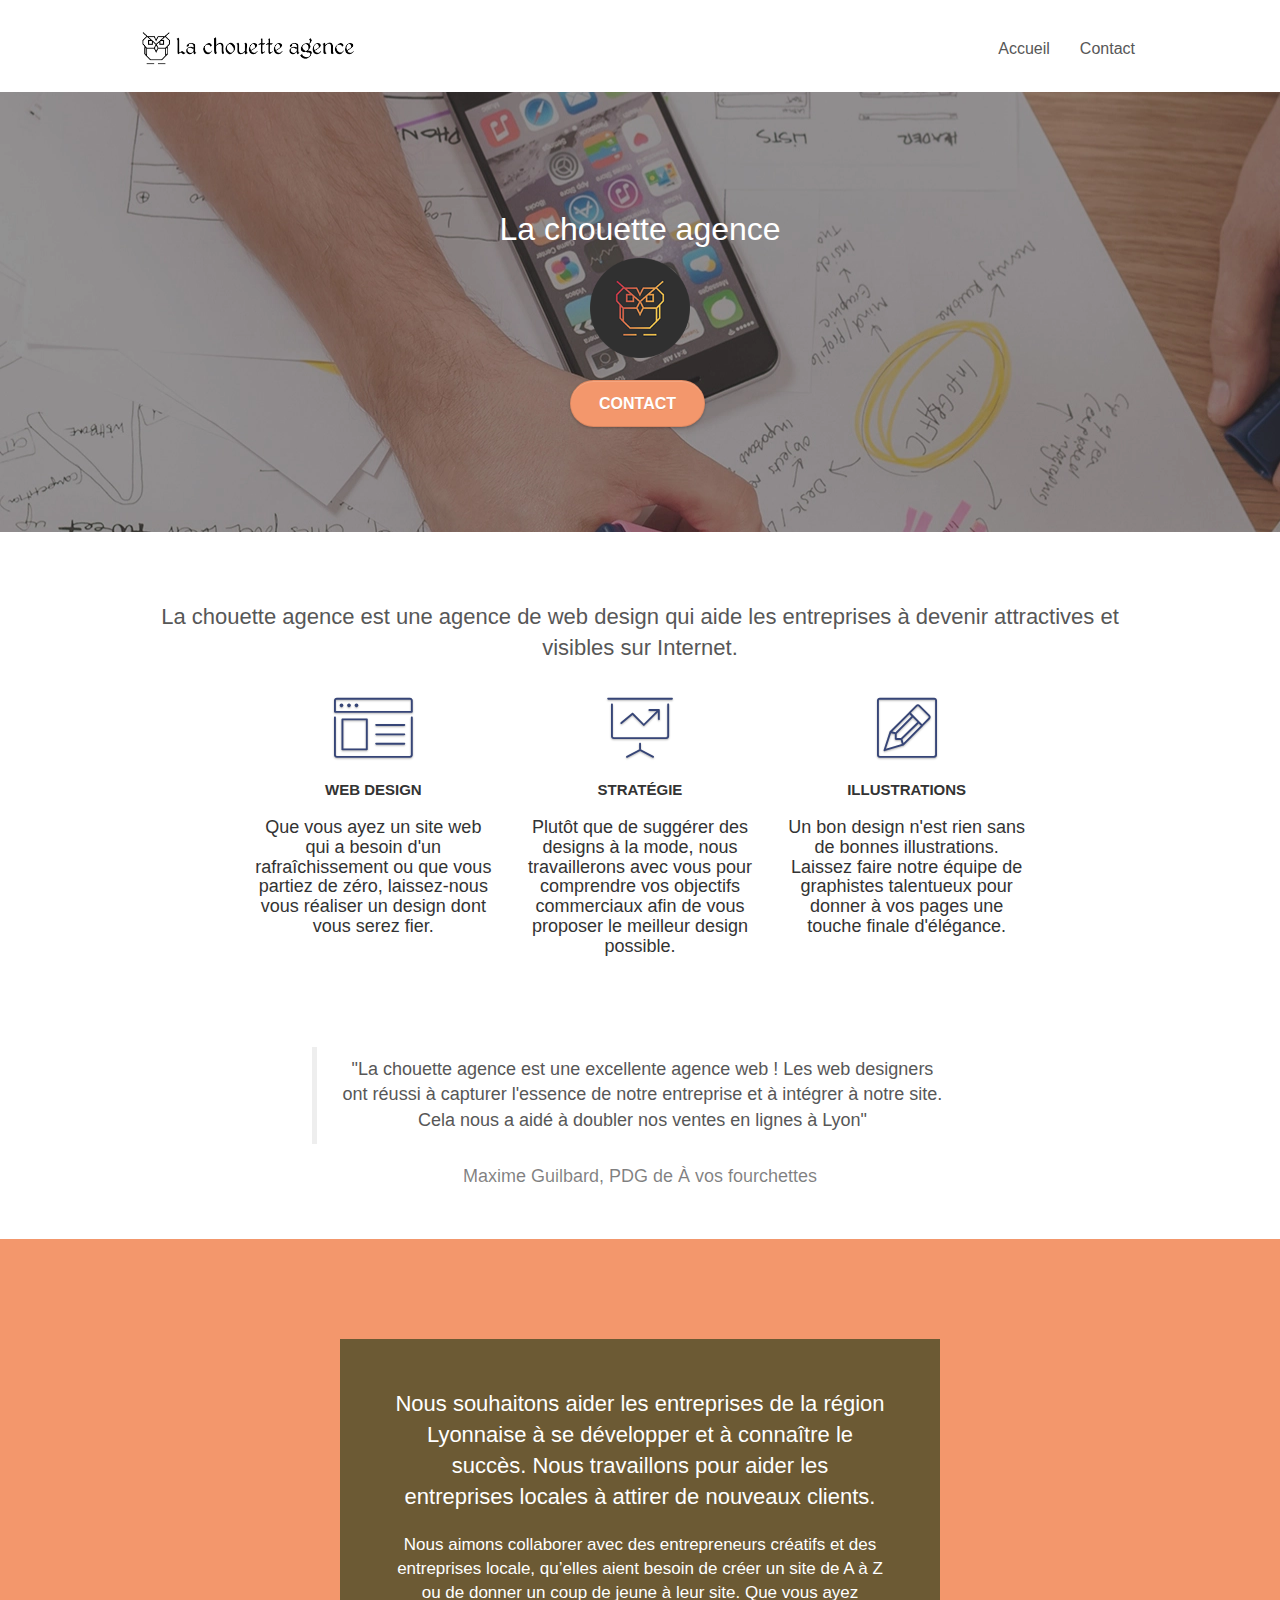
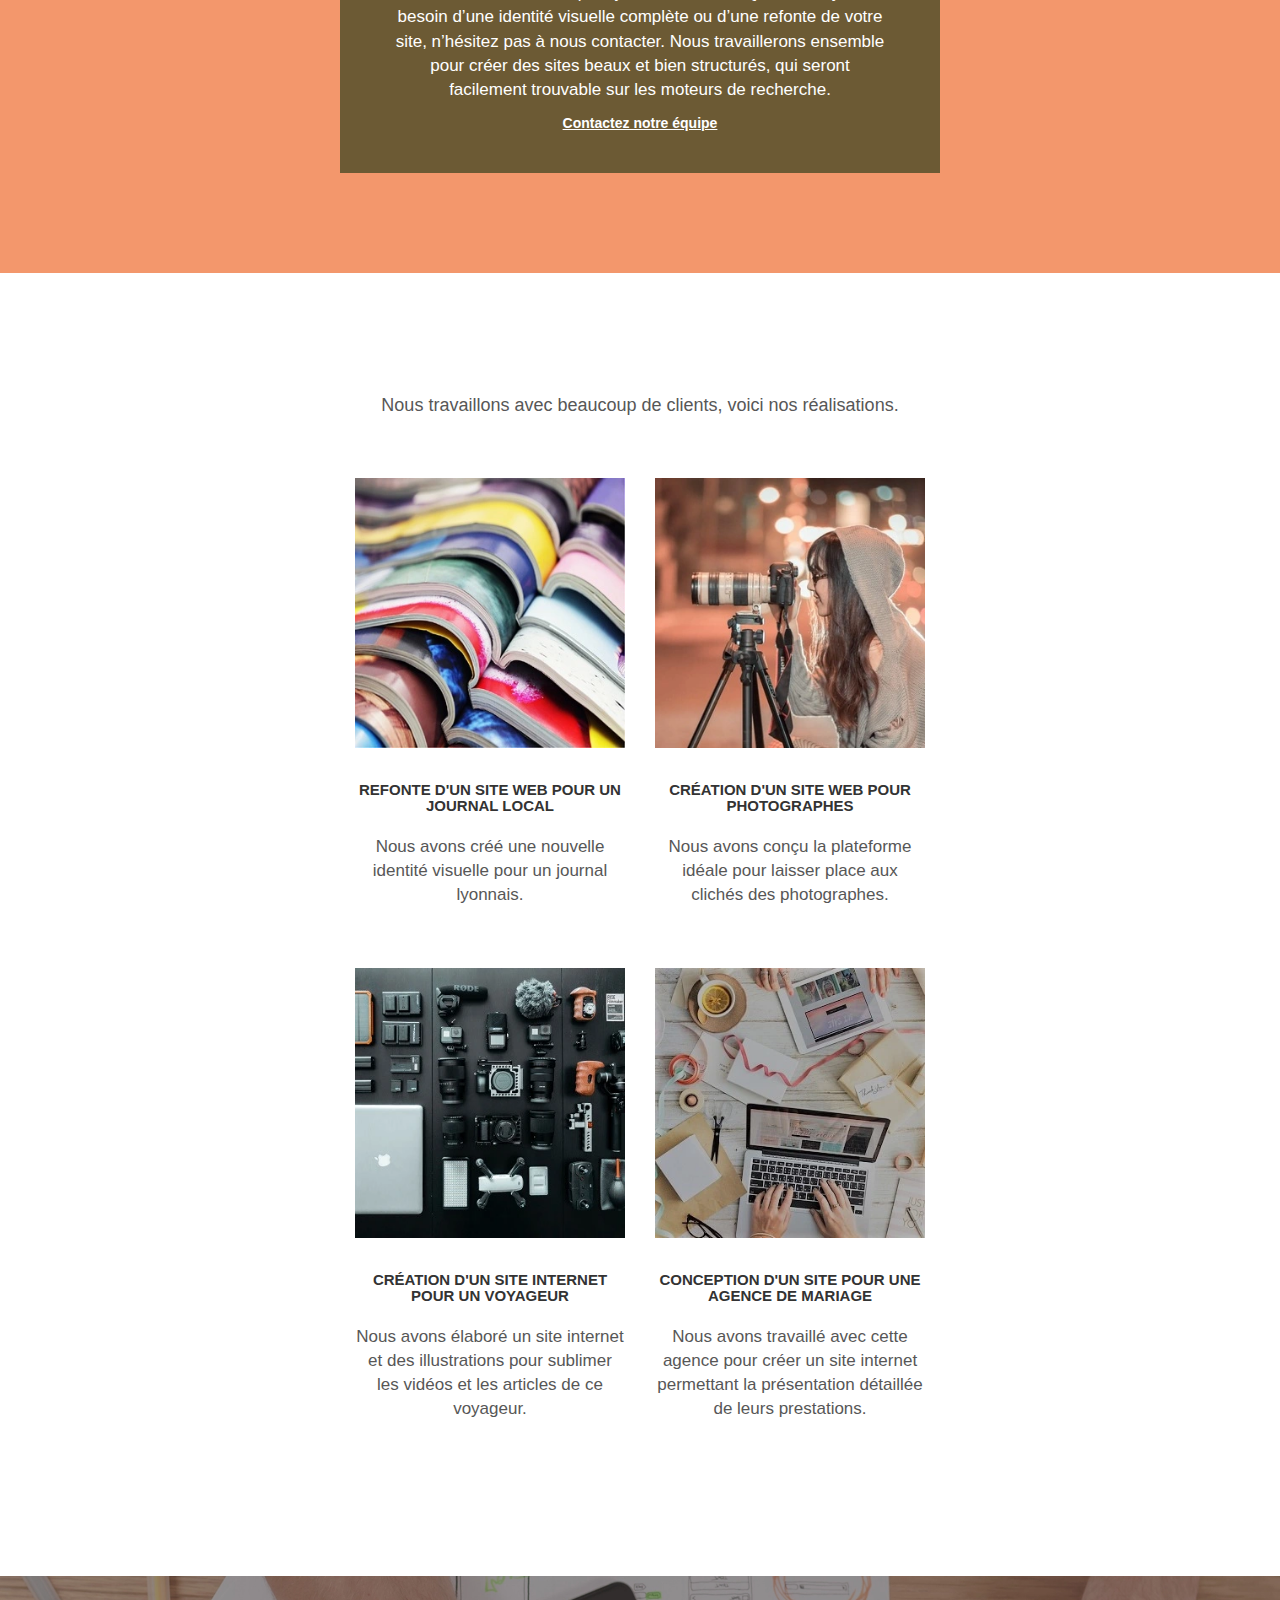
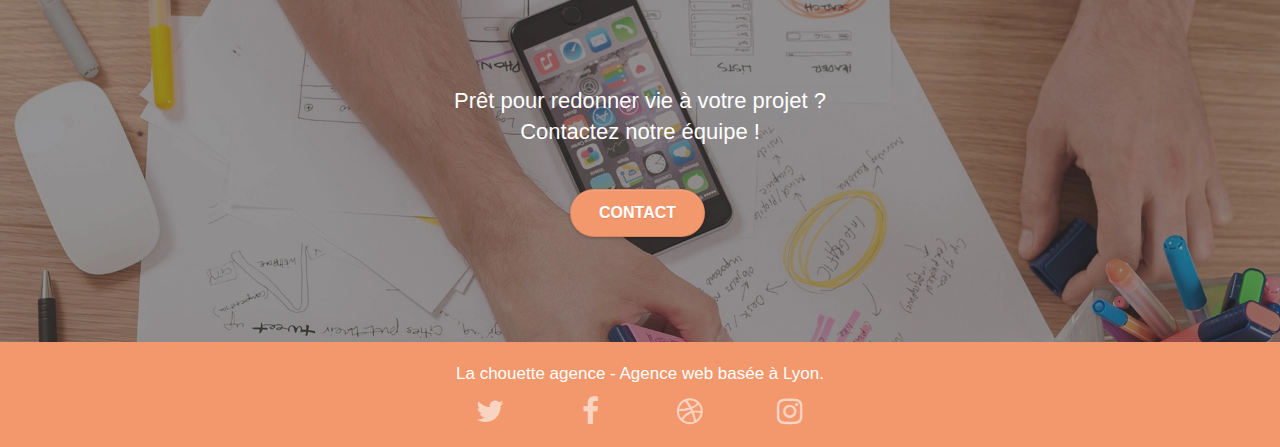
==== index.html @ 8377a32a "Rapport Tableau fini" ====
<!doctype html>
<html lang="fr">
<head>
    <meta charset="UTF-8">
    <meta name="description" content="Agence de web design basée à Lyon en région Auvergne-Rhône-Alpes">
	<meta name="robots" content="index, follow"/>
    <meta name="viewport" content="width=device-width, initial-scale=1.0, viewport-fit=cover">
    <link rel="shortcut icon" type="image/png" href="favicon.jpg">

	<link rel="stylesheet" type="text/css" href="./css/bootstrap.css">
	<link rel="stylesheet" type="text/css" href="style.css">
	<link rel="stylesheet" type="text/css" href="./css/font-awesome.css">
	<link rel="stylesheet" type="text/css" href="./css/et-line.css">

	<title>La Chouette Agence</title>

<!-- Global site tag (gtag.js) - Google Analytics -->
<script async src="https://www.googletagmanager.com/gtag/js?id=G-8JYK0KN8S6"></script>
<script>
  window.dataLayer = window.dataLayer || [];
  function gtag(){dataLayer.push(arguments);}
  gtag('js', new Date());

  gtag('config', 'G-8JYK0KN8S6');
</script>

</head>

<body>
<!-- Principal conteneur -->
<div class="page-container">
    
<!-- bloc-0 -->
<header class="bloc bgc-white l-bloc " id="bloc-0">
	<div class="container bloc-sm">
		<nav class="navbar row">
			<div class="navbar-header">
				<a class="navbar-brand" href="index.html">
				<img src="img/la-chouette-agence.webp" alt="Logo Web Design Chouette Agence" loading="lazy" height="40"/></a>
				
				<button id="nav-toggle" type="button" class="ui-navbar-toggle navbar-toggle" data-toggle="collapse" data-target=".navbar-1">
					<span class="sr-only">Toggle navigation</span>
					<span class="icon-bar"></span>
					<span class="icon-bar"></span>
					<span class="icon-bar"></span>
				</button>
			</div>
			<div class="collapse navbar-collapse navbar-1 special-dropdown-nav">
				<ul class="site-navigation nav navbar-nav">
					<li><a href="index.html">Accueil</a></li>
					<li><a href="contact.html">Contact</a></li>
				</ul>
			</div>
		</nav>
	</div>
</header>
<!-- bloc-0 END -->

<!-- bloc-1-presentation -->
<div class="bloc bgc-dark-slate-blue bg-banniere d-bloc bg-t-edge bloc-bg-texture texture-paper b-parallax" id="bloc-1-hero">
	<div class="container bloc-lg">
		<h1 class="text-center hero-bloc-text tc-white ">La chouette agence</h1>
		<div class="row tight-width-whitespace">
			<div class="col-sm-12">
				<img src="img/logo.webp" class="center-block image-resize-mode" width="100" alt="Logo La Chouette Agence" loading="lazy"/>
				<div class="text-center">
					<a href="contact.html" class="btn btn-lg btn-clean btn-rd cta-hero btn-atomic-tangerine" id="cta-hero">Contact</a>
				</div>
			</div>
		</div>
	</div>
</div>
<!-- bloc-1-presentation END -->

<!-- bloc-2-services -->
<main>
	<section>
		<div class="bloc bgc-white l-bloc" id="bloc-2-services">
			<div class="container bloc-md">
				<div class="row">
					<div class="col-sm-12 text-center">
						<h2>La chouette agence est une <strong>agence de web design</strong> qui aide les entreprises à devenir attractives et visibles sur Internet.</h2>
					</div>
				</div>
				<div class="row voffset-lg med-width-whitespace">
					<div class="col-sm-4">
						<div class="text-center">
							<span class="et-icon-browser sm-shadow icon-dark-slate-blue icons icon-lg"></span>
						</div>
						<h3 class="mg-md text-center">Web design</h3>
						<h4 class="text-center ">Que vous ayez un site web qui a besoin d'un rafraîchissement ou que vous partiez de zéro, laissez-nous vous réaliser un design dont vous serez fier.</h4>
					</div>
					<div class="col-sm-4">
						<div class="text-center">
							<span class="et-icon-presentation sm-shadow icon-dark-slate-blue icons icon-lg"></span>
						</div>
						<h3 class="mg-md text-center">Stratégie</h3>
						<h4 class="text-center ">Plutôt que de suggérer des designs à la mode, nous travaillerons avec vous pour comprendre vos objectifs commerciaux afin de vous proposer le meilleur design possible.</h4>
					</div>
					<div class="col-sm-4">
						<div class="text-center">
							<span class="et-icon-edit sm-shadow icon-dark-slate-blue icons icon-lg"></span>
						</div>
						<h3 class="mg-md text-center">Illustrations</h3>
						<h4 class="text-center ">Un bon design n'est rien sans de bonnes illustrations. Laissez faire notre équipe de graphistes talentueux pour donner à vos pages une touche finale d'élégance.</h4>
					</div>
				</div>
				<div class="row voffset-lg voffset">
					<div class="col-xs-12 col-md-8 col-md-offset-2 text-center">
						<figure>
							<blockquote>
								<p class="remark">"La chouette agence est une excellente agence web ! Les web designers ont réussi à capturer l'essence de notre entreprise et à intégrer à notre site. Cela nous a aidé à doubler nos ventes en lignes à Lyon"</p>
							</blockquote>
							<figcaption>
								Maxime Guilbard, PDG de À vos fourchettes
							</figcaption>
						</figure>
					</div>
				</div>
			</div>
		</div>
	</section>
	<!-- bloc-2-services END -->

	<!-- bloc-3-what-i-do -->
	<section>
		<div class="bloc tc-white bgc-atomic-tangerine bg-presentation d-bloc bloc-bg-texture texture-paper b-parallax" id="bloc-3-what-i-do">
			<div class="container bloc-lg">
				<div class="row tight-width-whitespace black-background">
					<div class="col-sm-12 text-justify">
						<h2 class="mg-md text-center tc-white">Nous souhaitons aider les <strong>entreprises de la région Lyonnaise</strong> à se développer et à connaître le succès. Nous travaillons pour aider les entreprises locales à attirer de nouveaux clients.</h2>
						<p class="text-center white">Nous aimons collaborer avec des entrepreneurs créatifs et des entreprises locale, qu’elles aient besoin de <strong>créer un site</strong> de A à Z ou de donner un coup de jeune à leur site. Que vous ayez besoin d’une <strong>identité visuelle</strong> complète ou d’une refonte de votre site, n’hésitez pas à nous contacter. Nous travaillerons ensemble pour créer des sites beaux et bien structurés, qui seront facilement trouvable sur les moteurs de recherche.</p>
						<a class="ltc-white bold-link" href="contact.html">Contactez notre équipe</a>
					</div>
				</div>
			</div>
		</div>
	</section>
	<!-- bloc-3-what-i-do END -->

	<!-- bloc-4-portfolio -->
	<section>
		<div class="bloc bgc-white bg-lines-h2-bg bg-repeat l-bloc" id="bloc-4-portfolio">
			<div class="container bloc-lg">
				<div class="row">
					<div class="col-sm-12 text-center">
						<h2 class="remark">Nous travaillons avec beaucoup de clients, voici nos réalisations.</h2>
					</div>
				</div>
				<div class="row tight-width-whitespace portfolio-row">
					<div class="col-sm-6 responsive">
						<a href="#" data-lightbox="img/1.jpg" data-gallery-id="gallery-1" data-caption="Refonte d'un site web pour un journal local" data-frame="snapshot-lb">
						<img src="img/1.webp" alt="Journals et magazines empilés" class="img-responsive portfolio-thumb" loading="lazy"/></a>
						<h3 class="mg-md text-center">Refonte d'un site web pour un journal local</h3>
						<p class="text-center">Nous avons créé une nouvelle identité visuelle pour un journal lyonnais.</p>
					</div>
					<div class="col-sm-6 responsive">
						<a href="#" data-lightbox="img/2.jpg" data-gallery-id="gallery-1" data-caption="Création d'un site web pour photographes" data-frame="snapshot-lb">
						<img src="img/2.webp" class="img-responsive portfolio-thumb" alt="Photographe en action" loading="lazy"/></a>
						<h3 class="mg-md text-center">Création d'un site web pour photographes</h3>
						<p class="text-center">Nous avons conçu la plateforme idéale pour laisser place aux clichés des photographes.</p>
					</div>
				</div>
				<div class="row tight-width-whitespace portfolio-row">
					<div class="col-sm-6 responsive">
						<a href="#" data-lightbox="img/3.jpg" data-gallery-id="gallery-1" data-caption="Création d'un site internet pour un voyageur" data-frame="snapshot-lb">
						<img src="img/3.webp" class="img-responsive portfolio-thumb" alt="Accessoires et matériels de photographie" loading="lazy"/></a>
						<h3 class="mg-md text-center">Création d'un site internet pour un voyageur</h3>
						<p class="text-center">Nous avons élaboré un site internet et des illustrations pour sublimer les vidéos et les articles de ce voyageur.</p>
					</div>
					<div class="col-sm-6 responsive">
						<a href="#" data-lightbox="img/4.jpg" data-gallery-id="gallery-1" data-caption="Conception d'un site pour une agence de mariage" data-frame="snapshot-lb">
						<img src="img/4.webp" class="img-responsive portfolio-thumb" alt="Organisation d'un mariage, site internet évènementiel" loading="lazy"/></a>
						<h3 class="mg-md text-center">Conception d'un site pour une agence de mariage</h3>
						<p class="text-center">Nous avons travaillé avec cette <strong>agence pour créer un site internet</strong> permettant la présentation détaillée de leurs prestations.</p>
					</div>
				</div>
			</div>
		</div>
	</section>
	<!-- bloc-4-portfolio END -->

	<!-- bloc-5-cta -->
	<section>
		<div class="bloc bgc-dark-slate-blue bg-banniere d-bloc bloc-bg-texture texture-paper" id="bloc-5-cta">
			<div class="container bloc-lg">
				<div class="row">
					<h2 class="mg-md text-center tc-white">Prêt pour redonner vie à votre projet ?<br>Contactez notre équipe !</h2>
					<div class="col-sm-12 text-center">
						<a href="contact.html" class="btn btn-atomic-tangerine btn-clean btn-rd btn-lg cta-hero">Contact</a>
					</div>
				</div>
			</div>
		</div>
	</section>
</main>
<!-- bloc-5-cta END -->

<!-- Footer - bloc-8 -->
<footer class="bloc bgc-atomic-tangerine d-bloc" id="bloc-8">
	<div class="container bloc-sm">
		<div class="row">
			<div class="col-sm-12">
				<p class="text-center white">La chouette agence - Agence web basée à Lyon.</p>
				<div class="row row-no-gutters social">
					<div class="col-sm-3">
						<div class="text-center">
							<a class="social" href="index.html"><span class="fa fa-twitter icon-md"></span></a>
						</div>
					</div>
					<div class="col-sm-3">
						<div class="text-center">
							<a class="social" href="index.html"><span class="fa fa-facebook icon-md"></span></a>
						</div>
					</div>
					<div class="col-sm-3">
						<div class="text-center">
							<a class="social" href="index.html"><span class="fa fa-dribbble icon-md"></span></a>
						</div>
					</div>
					<div class="col-sm-3">
						<div class="text-center">
							<a class="social" href="index.html"><span class="fa fa-instagram icon-md"></span></a>
						</div>
					</div>
				</div>
				<!--<div class="row">
					<div class="col-sm-4">
						Partenaires
							<ul>
								<li><a href="voiture.com">voiture.com</a></li>
								<li><a href="pizza.com">pizza.com</a></li>
								<li><a href="matoiture.com">matoiture.com</a></li>
								<li><a href="immobilierseo.com">immobilierseo.com</a></li>
							</ul>		
					</div>
					<div class="col-sm-4">
						Annuaires liste 1
						<ul>
							<li><a href="annuaireagence.com">annuaireagence.com</a></li>
							<li><a href="annuaireseo.com">annuaireseo.com</a></li>
							<li><a href="annuairemarketing.com">annuairemarketing.com</a></li>
							<li><a href="123seoture.com">123seo.com</a></li>
							<li><a href="123site.com">123site.com</a></li>
							<li><a href="annuairewordpress.com">annuairewordpress.com</a></li>
							<li><a href="listeagence.com">listeagence.com</a></li>
							<li><a href="meilleuresagencesparis.com">meilleuresagencesparis.com</a></li>
							<li><a href="listeseo.com">listeseo.com</a></li>
						</ul>
					</div>
					<div class="col-sm-4">
						Annuaires liste 2
						<ul>
							<li><a href="betterseo.com">betterseo.com</a></li>
							<li><a href="ameliorerseo.com">ameliorerseo.com</a></li>
							<li><a href="seojuicelien.com">seojuicelien.com</a></li>
							<li><a href="meilleursliens.com">meilleursliens.com</a></li>
							<li><a href="liensagogo.com">liensagogo.com</a></li>
							<li><a href="backlink.com">backlink.com</a></li>
							<li><a href="linkjuiceannuaire.com">linkjuiceannuaire.com</a></li>
							<li><a href="remontersurgoogle.com">remontersurgoogle.com</a></li>
							<li><a href="vraiseofiable.com">vraiseofiable.com</a></li>
						</ul>
					</div>
				</div> -->
			</div>
		</div>
	</div>
</footer>
<!-- Footer - bloc-8 END -->

</div>
<!-- Principal conteneur END -->

<script src="./js/jquery-2.1.0.js" defer></script>
<script src="./js/bootstrap.js" defer></script>
<script src="./js/blocs.js" defer></script>
<script src="./js/jquery.touchSwipe.js" defer></script>
<script src="./js/gmaps.js" defer></script>

</body>
</html>
---- style.css ----
body {
    margin: 0;
    padding: 0;
    background: #FFF;
    overflow-x: hidden;
    -webkit-font-smoothing: antialiased;
    -moz-osx-font-smoothing: grayscale;
}

strong {
    font-weight:normal;
}

.text-justify {
    display: flex;
    flex-direction: column;
    align-items: center;
}

a,
button {
    transition: all .3s ease-in-out;
    outline: none!important;
}

a:hover {
    text-decoration: none;
    cursor: pointer;
}

#page-loading-blocs-notifaction {
    position: fixed;
    top: 0;
    bottom: 0;
    width: 100%;
    z-index: 100000;
    background: #FFFFFF url("img/pageload-spinner.gif") no-repeat center center;
}

.bloc {
    width: 100%;
    clear: both;
    -webkit-background-size: cover;
    -moz-background-size: cover;
    -o-background-size: cover;
    background-size: cover;
    position: relative;
}

.bloc .container {
    padding-left: 0;
    padding-right: 0;
}

.bloc-lg {
    padding: 100px 50px;
}

.bloc-md {
    padding: 50px;
}

.bloc-sm {
    padding: 20px 50px;
}

.bg-center,
.bg-l-edge,
.bg-r-edge,
.bg-t-edge,
.bg-b-edge,
.bg-tl-edge,
.bg-bl-edge,
.bg-tr-edge,
.bg-br-edge,
.bg-repeat {
    -webkit-background-size: auto!important;
    -moz-background-size: auto!important;
    -o-background-size: auto!important;
    background-size: auto!important;
}

.bg-repeat {
    background: repeat;
}

.bg-t-edge {
    background: top no-repeat;
}

.bloc-bg-texture::before {
    content: "";
    background-size: 2px 2px;
    position: absolute;
    top: 0;
    bottom: 0;
    left: 0;
    right: 0;
}

/* .texture-paper::before {
    background: url("img/texture-paper.png");
    background-size: 280px 280px;
} */

.b-parallax {
    background-attachment: fixed;
}

.d-bloc {
    color: rgba(255, 255, 255, .7);
}

.d-bloc button:hover {
    color: rgba(255, 255, 255, .9);
}

.d-bloc .icon-round,
.d-bloc .icon-square,
.d-bloc .icon-rounded,
.d-bloc .icon-semi-rounded-a,
.d-bloc .icon-semi-rounded-b {
    border-color: rgba(255, 255, 255, .9);
}

.d-bloc .divider-h span {
    border-color: rgba(255, 255, 255, .2);
}

.d-bloc .a-btn,
.d-bloc .navbar a,
.d-bloc .navbar-brand,
.d-bloc a .icon-sm,
.d-bloc a .icon-md,
.d-bloc a .icon-lg,
.d-bloc a .icon-xl,
.d-bloc h1 a,
.d-bloc h2 a,
.d-bloc h3 a,
.d-bloc h4 a,
.d-bloc h5 a,
.d-bloc h6 a,
.d-bloc p a {
    color: rgba(255, 255, 255, .6);
}

.d-bloc .a-btn:hover,
.d-bloc .navbar a:hover,
.d-bloc .navbar-brand:hover,
.d-bloc a:hover .icon-sm,
.d-bloc a:hover .icon-md,
.d-bloc a:hover .icon-lg,
.d-bloc a:hover .icon-xl,
.d-bloc h1 a:hover,
.d-bloc h2 a:hover,
.d-bloc h3 a:hover,
.d-bloc h4 a:hover,
.d-bloc h5 a:hover,
.d-bloc h6 a:hover,
.d-bloc p a:hover {
    color: rgba(255, 255, 255, 1);
}

.d-bloc .navbar-toggle .icon-bar {
    background: rgba(255, 255, 255, 1);
}

.d-bloc .btn-wire,
.d-bloc .btn-wire:hover {
    color: rgba(255, 255, 255, 1);
    border-color: rgba(255, 255, 255, 1);
}

.d-bloc .panel {
    color: rgba(0, 0, 0, .5);
}

.d-bloc .panel button:hover {
    color: rgba(0, 0, 0, .7);
}

.d-bloc .panel icon {
    border-color: rgba(0, 0, 0, .7);
}

.d-bloc .panel .divider-h span {
    border-color: rgba(0, 0, 0, .1);
}

.d-bloc .panel .a-btn {
    color: rgba(0, 0, 0, .6);
}

.d-bloc .panel .a-btn:hover {
    color: rgba(0, 0, 0, 1);
}

.d-bloc .panel .btn-wire,
.d-bloc .panel .btn-wire:hover {
    color: rgba(0, 0, 0, .7);
    border-color: rgba(0, 0, 0, .3);
}

.d-bloc .panel,
.l-bloc {
    color: rgba(0, 0, 0, .5);
}

.d-bloc .panel button:hover,
.l-bloc button:hover {
    color: rgba(0, 0, 0, .7);
}

.l-bloc .icon-round,
.l-bloc .icon-square,
.l-bloc .icon-rounded,
.l-bloc .icon-semi-rounded-a,
.l-bloc .icon-semi-rounded-b {
    border-color: rgba(0, 0, 0, .7);
}

.d-bloc .panel .divider-h span,
.l-bloc .divider-h span {
    border-color: rgba(0, 0, 0, .1);
}

.d-bloc .panel .a-btn,
.l-bloc .a-btn,
.l-bloc .navbar a,
.l-bloc .navbar-brand,
.l-bloc a .icon-sm,
.l-bloc a .icon-md,
.l-bloc a .icon-lg,
.l-bloc a .icon-xl,
.l-bloc h1 a,
.l-bloc h2 a,
.l-bloc h3 a,
.l-bloc h4 a,
.l-bloc h5 a,
.l-bloc h6 a,
.l-bloc p a {
    color: rgba(0, 0, 0, .6);
}

.d-bloc .panel .a-btn:hover,
.l-bloc .a-btn:hover,
.l-bloc .navbar a:hover,
.l-bloc .navbar-brand:hover,
.l-bloc a:hover .icon-sm,
.l-bloc a:hover .icon-md,
.l-bloc a:hover .icon-lg,
.l-bloc a:hover .icon-xl,
.l-bloc h1 a:hover,
.l-bloc h2 a:hover,
.l-bloc h3 a:hover,
.l-bloc h4 a:hover,
.l-bloc h5 a:hover,
.l-bloc h6 a:hover,
.l-bloc p a:hover {
    color: rgba(0, 0, 0, 1);
}

.l-bloc .navbar-toggle .icon-bar {
    color: rgba(0, 0, 0, .6);
}

.d-bloc .panel .btn-wire,
.d-bloc .panel .btn-wire:hover,
.l-bloc .btn-wire,
.l-bloc .btn-wire:hover {
    color: rgba(0, 0, 0, .7);
    border-color: rgba(0, 0, 0, .3);
}

.voffset {
    margin-top: 30px;
}

.remark {
    font-size: 18px;
}

.voffset-lg {
    margin-top: 80px;
}

.row-no-gutters {
    margin-right: 0;
    margin-left: 0;
}

.row.row-no-gutters > [class^="col-"],
.row.row-no-gutters > [class*=" col-"] {
    padding-right: 0;
    padding-left: 0;
}

#bloc-1-hero h1 {
    font-size: 32px;
}

.navbar {
    margin-bottom: 0;
    z-index: 1;
}

.navbar-brand {
    height: auto;
    padding: 3px 15px;
    font-size: 25px;
    font-weight: normal;
    font-weight: 600;
    line-height: 44px;
}

.navbar-brand img {
    max-height: 200px;
    margin: 0 5px 0 0;
    display: inline;
}

.navbar-brand img[src$=svg] {
    min-width: 100px;
}

.nav-center .navbar-brand img {
    margin: 0;
}

.navbar .nav {
    padding-top: 2px;
    margin-right: -16px;
    float: right;
    z-index: 1;
}

.nav > li {
    float: left;
    margin-top: 4px;
    font-size: 16px;
}

.navbar-nav .open .dropdown-menu > li > a {
    text-align: inherit;
}

.nav > li a:hover,
.nav > li a:focus {
    background: transparent;
}

.navbar-toggle {
    margin: 10px 10px 0 0;
    border: 0px;
}

.navbar-toggle:hover {
    background: transparent!important;
}

.navbar-toggle .icon-bar {
    background-color: rgba(0, 0, 0, .5);
    width: 26px;
}

.nav-invert .navbar .nav {
    float: left;
}

.nav-invert .navbar-header,
.nav-invert .navbar-brand {
    float: right;
    position: relative;
    z-index: 2;
}

@media (min-width: 768px) {
    .site-navigation {
        position: absolute;
        top: 50%;
        right: 20px;
        transform: translate(0, -50%);
        -webkit-transform: translateY(-50%);
    }
    .nav > li .dropdown-menu a,
    .nav > li .dropdown-menu a:hover {
        color: #484848;
    }
    .nav-invert .site-navigation {
        left: 0;
        right: 0;
    }
    .nav-center {
        text-align: center;
    }
    .nav-center .navbar-header {
        width: 100%;
    }
    .nav-center .navbar-header,
    .nav-center .navbar-brand,
    .nav-center .nav > li {
        float: none;
        display: inline-block;
    }
    .nav-center .site-navigation {
        position: relative;
        width: 100%;
        right: 0;
        margin-right: 0px;
        margin-top: 20px;
    }
    .nav-center.mini-nav .navbar-toggle {
        float: none;
        margin: 10px auto 0;
    }
}

.nav > li > .dropdown a {
    background: none!important;
    display: block;
    padding: 14px 15px;
}

nav .caret {
    margin: 0 5px;
}

.dropdown-menu .dropdown-menu {
    top: -8px;
    left: 100%;
}

.dropdown-menu .dropmenu-flow-right {
    top: 100%;
    left: 0;
    margin-left: -1px;
    border-top-left-radius: 0;
    border-top-right-radius: 0;
}

.dropdown-menu .dropdown span {
    border: 4px solid black;
    border-top-color: transparent;
    border-right-color: transparent;
    border-bottom-color: transparent;
    margin: 6px -5px 0 0!important;
    float: right;
}

.mg-md {
    margin-top: 10px;
    margin-bottom: 20px;
}

.mg-lg {
    margin-top: 10px;
    margin-bottom: 40px;
}

.btn {
    margin: 0 5px 5px 0;
}

.btn.pull-right {
    margin: 0 0 5px 5px;
}

.btn-d,
.btn-d:hover,
.btn-d:focus {
    color: #FFF;
    background: rgba(0, 0, 0, .3);
}

button {
    outline: none!important;
}

.btn-rd {
    border-radius: 40px;
}

.btn-clean {
    border: 1px solid rgba(0, 0, 0, .08);
    border-bottom-color: rgba(0, 0, 0, .1);
    text-shadow: 0 1px 0 rgba(0, 0, 1, .1);
    box-shadow: 0 1px 3px rgba(0, 0, 1, .25), inset 0 1px 0 0 rgba(255, 255, 255, .15);
}

.icon-md {
    font-size: 30px!important;
}

.icon-lg {
    font-size: 60px!important;
}

.sm-shadow {
    text-shadow: 0 1px 2px rgba(0, 0, 0, .3);
}

.panel-sq,
.panel-sq .panel-heading,
.panel-sq .panel-footer {
    border-radius: 0;
}

.panel-rd {
    border-radius: 30px;
}

.panel-rd .panel-heading {
    border-radius: 29px 29px 0 0;
}

.panel-rd .panel-footer {
    border-radius: 0 0 29px 29px;
}

.form-control {
    border-color: rgba(0, 0, 0, .1);
    box-shadow: none;
}

.scrollToTop {
    width: 40px;
    height: 40px;
    position: fixed;
    bottom: 20px;
    right: 20px;
    opacity: 0;
    z-index: 500;
    transition: all .3s ease-in-out;
}

.scrollToTop span {
    margin-top: 6px;
}

.showScrollTop {
    font-size: 14px;
    opacity: 1;
}

a[data-lightbox] {
    position: relative;
    display: block;
    text-align: center;
}

a[data-lightbox]:hover::before {
    content: "+";
    font-family: "HelveticaNeue-Light", "Helvetica Neue Light", "Helvetica Neue", Helvetica, Arial;
    font-size: 32px;
    width: 50px;
    height: 50px;
    margin-left: -25px;
    border-radius: 50%;
    background: rgba(0, 0, 0, .6);
    color: #FFF;
    font-weight: 100;
    z-index: 1;
    position: absolute;
    top: 50%;
    transform: translateY(-50%);
    -webkit-transform: translateY(-50%);
}

a[data-lightbox]:hover img {
    opacity: 0.6;
    -webkit-animation-fill-mode: none;
    animation-fill-mode: none;
}

#lightbox-modal {
    display: flex;
    align-items: center;
}

#lightbox-modal .modal-dialog {
    width: 90%;
    max-width: 900px;
    margin: 0 auto 0;
}

#lightbox-modal .modal-dialog img {
    max-height: 90vh;
    margin: 0 auto;
}

.lightbox-caption {
    padding: 20px;
    color: #FFF;
    background: rgba(0, 0, 0, .5);
    position: absolute;
    left: 15px;
    right: 15px;
    bottom: 5px;
}

.close-lightbox {
    color: #FFF;
    font-size: 30px;
    position: absolute;
    top: 20px;
    right: 20px;
    z-index: 20;
    background: rgba(0, 0, 0, .5);
    border: none;
    line-height: 30px;
    padding: 0 9px 5px;
    opacity: 0.3;
}

.close-lightbox:hover,
.next-lightbox:hover,
.prev-lightbox:hover {
    opacity: 1.0;
    color: #FFF;
}

.next-lightbox,
.prev-lightbox {
    font-size: 20px;
    color: rgba(255, 255, 255, .9);
    background: rgba(0, 0, 0, .5);
    transition: all .2s ease-in-out;
    position: absolute;
    top: 45%;
    z-index: 1;
    opacity: 0.4;
}

.next-lightbox {
    padding: 6px 8px 1px 13px;
    right: 25px;
}

.prev-lightbox {
    padding: 6px 13px 1px 10px;
    left: 25px;
}

.snapshot-lb .modal-body {
    padding-bottom: 45px;
}

.snapshot-lb .lightbox-caption {
    padding: 0;
    color: rgba(0, 0, 0, .5);
    background: none;
}

h1,
h2,
h3,
h4,
h5,
h6,
p,
label,
.btn,
a {
    font-family: "helvetica";
    font-weight: 400;
    color: #575757!important;
}

.container {
    max-width: 1000px;
}

.hero-bloc-text {
    font-size: 38px;
}

.hero-bloc-text-sub {
    font-size: 36px;
}

.statement-bloc-text {
    line-height: 26px;
    font-style: italic;
    font-size: 20px;
    text-align: center;
    font-weight: lighter;
    max-width: 520px;
    margin: auto auto auto auto;
}

p {
    font-size: 17px;
}

.tight-width-whitespace {
    max-width: 600px;
    margin: auto auto auto auto;
}

.h1 {
    font-size: 20px;
    font-family: "Open Sans";
}

.cta-hero {
    margin-top: 22px;
    color: #FFFFFF!important;
    text-transform: uppercase;
    padding: 12px 28px 12px 28px;
    font-size: 16px;
    font-weight: 700;
}

.social {
    max-width: 400px;
    margin: auto auto auto auto;
}

h2 {
    font-size: 22px;
    line-height: 1.4em;
}

h3 {
    font-size: 15px;
    text-transform: uppercase;
    font-weight: 700;
    color: #333333!important;
}

.med-width-whitespace {
    max-width: 800px;
    margin: auto auto auto auto;
    box-shadow: 0px 0px 0px #000000;
}

h1 {
    color: #333333!important;
}

h4 {
    color: #333333!important;
}

.icons {
    margin-bottom: 14px;
    margin-top: 24px;
}

.white {
    color: #FFFFFF!important;
}

.portfolio-thumb {
    margin-bottom: 24px;
}

.portfolio-row {
    margin-bottom: 44px;
    margin-top: 50px;
}

.avatar {
    box-shadow: 0px 4px 9px rgba(0, 0, 0, 0.3);
}

.black-background {
    background-color: rgba(100, 86, 50, 0.95);
    padding: 40px 40px 40px 40px;
}

.bold-link {
    font-weight: 900;
    text-decoration: underline!important;
}

.bgc-white {
    background-color: #FFFFFF;
}

.bgc-dark-slate-blue {
    background-color: #364577;
}

.bgc-atomic-tangerine {
    background-color: #F3976C;
}

.tc-white {
    color: #FFFF!important;
}

.btn-atomic-tangerine {
    background: #F3976C;
    color: #FFFFFF!important;
}

.btn-atomic-tangerine:hover {
    background: #c27956!important;
    color: #FFFFFF!important;
}

.ltc-white {
    color: #FFFFFF!important;
}

.ltc-white:hover {
    color: #cccccc!important;
}

.ltc-atomic-tangerine {
    color: #F3976C!important;
}

.ltc-atomic-tangerine:hover {
    color: #c27956!important;
}

.icon-dark-slate-blue {
    color: #364577!important;
    border-color: #364577!important;
}

/* .bg-dots-bg {
    background-image: url("img/dots-bg.png");
} */

/* .bg-lines-h2-bg {
    background-image: url("img/lines-h2-bg.png");
} */

.bg-banniere {
    /* background-image: url("img/la-chouette-agence-banniere.jpg"); */
    background-image: url("img/la-chouette-agence-banniere.webp");
}

.bg-presentation {
    /* background-image: url("img/image-de-presentation.bmp"); */
    background-image: url("img/image-de-presentation.webp");
}

@media (max-width: 1024px) {
    .bloc {
        padding-left: 20px;
        padding-right: 20px;
    }
    .bloc.full-width-bloc,
    .bloc-tile-2.full-width-bloc .container,
    .bloc-tile-3.full-width-bloc .container,
    .bloc-tile-4.full-width-bloc .container {
        padding-left: 0;
        padding-right: 0;
    }
}

@media (max-width: 992px) and (min-width: 768px) {
    .navbar .nav {
        max-width: 80%
    }
    .nav-center.navbar .nav {
        max-width: 100%
    }
}

@media only screen and (min-width: 768px) and (max-width: 1024px) and (orientation: landscape) {
    .b-parallax {
        background-attachment: scroll;
    }
}

@media only screen and (min-width: 1024px) and (max-width: 1366px) and (-webkit-min-device-pixel-ratio: 1.5) {
    .b-parallax {
        background-attachment: scroll;
    }
}

@media (max-width: 991px) {
    .container {
        width: 100%;
    }
    .b-parallax {
        background-attachment: scroll;
    }
    .page-container,
    #hero-bloc {
        overflow-x: hidden;
        position: relative;
    }
    /* .bloc {
        padding-left: constant(safe-area-inset-left);
        padding-right: constant(safe-area-inset-right);
    } */
    .bloc-group,
    .bloc-group .bloc {
        display: block;
        width: 100%;
    }
    .bloc-fill-screen .fill-bloc-top-edge,
    .bloc-fill-screen .fill-bloc-bottom-edge {
        padding: 0 20px;
        /* padding-left: constant(safe-area-inset-left);
        padding-right: constant(safe-area-inset-right); */
    }
}

@media (max-width: 767px) {
    .page-container {
        overflow-x: hidden;
        position: relative;
    }
    h1,
    h2,
    h3,
    h4,
    h5,
    h6,
    p,
    #disqus_thread {
        padding-left: 10px!important;
        padding-right: 10px!important;
    }
    .b-parallax {
        background-attachment: scroll;
    }
    .navbar .nav {
        padding-top: 0;
        border-top: 1px solid rgba(0, 0, 0, .2);
        float: none!important;
    }
    .navbar.row {
        margin-left: 0;
        margin-right: 0;
    }
    .site-navigation {
        position: inherit;
        transform: none;
        -webkit-transform: none;
        -ms-transform: none;
    }
    .nav > li {
        margin-top: 0;
        border-bottom: 1px solid rgba(0, 0, 0, .1);
        background: rgba(0, 0, 0, .05);
        text-align: left;
        padding-left: 15px;
        width: 100%;
    }
    .nav > li:hover {
        background: rgba(0, 0, 0, .08);
    }
    .dropdown .dropdown a .caret {
        float: none;
        margin: 5px 0 0 10px!important;
        border: 4px solid black;
        border-bottom-color: transparent;
        border-right-color: transparent;
        border-left-color: transparent;
    }
    #hero-bloc .navbar .nav {
        background: rgba(0, 0, 0, .8);
    }
    #hero-bloc .navbar .nav a {
        color: rgba(255, 255, 255, .6);
    }
    .hero {
        padding: 50px 0;
    }
    .hero-nav {
        left: -1px;
        right: -1px;
    }
    .navbar-collapse {
        padding: 0;
        overflow-x: hidden;
        -webkit-box-shadow: none;
        box-shadow: none;
    }
    .navbar-brand img {
        max-height: 40px;
        width: auto;
    }
    .nav-invert .navbar-header {
        float: none;
        width: 100%;
    }
    .nav-invert .navbar-toggle {
        float: left;
        margin-left: 10px;
    }
    .bloc {
        padding-left: 0;
        padding-right: 0;
    }
    .bloc-xxl,
    .bloc-xl,
    .bloc-lg {
        padding: 40px 0;
    }
    .bloc-sm,
    .bloc-md {
        padding-left: 0;
        padding-right: 0;
    }
    .bloc-tile-2 .container,
    .bloc-tile-3 .container,
    .bloc-tile-4 .container,
    .bloc-fill-screen .fill-bloc-top-edge,
    .bloc-fill-screen .fill-bloc-bottom-edge {
        padding-left: 0;
        padding-right: 0;
    }
    .a-block {
        padding: 0 10px;
    }
    .btn-dwn {
        display: none;
    }
    .voffset {
        margin-top: 5px;
    }
    .voffset-md {
        margin-top: 20px;
    }
    .voffset-lg {
        margin-top: 30px;
    }
    form {
        padding: 5px;
    }
    .close-lightbox {
        display: inline-block;
    }
    .blocsapp-device-iphone5 {
        background-size: 216px 425px;
        padding-top: 60px;
        width: 216px;
        height: 425px;
    }
    .blocsapp-device-iphone5 img {
        width: 180px;
        height: 320px;
    }
}

@media (max-width: 400px) {
    .bloc {
        padding-left: 0;
        padding-right: 0;
    }
}

@media (max-width: 767px) {
    .bloc-mob-center-text {
        text-align: center;
    }
}

.responsive {
    display: flex;
    flex-direction: column;
    align-items: center;
}

.responsive-center {
    display: flex;
    flex-direction: column;
    align-items: center;
}

.sizing {
    width: 100%;
}
---- css/et-line.css ----
@font-face {
    font-family: et-line;
    src: url(../fonts/et-line.eot);
    src: url(../fonts/et-line.eot?#iefix) format('embedded-opentype'), url(../fonts/et-line.woff) format('woff'), url(../fonts/et-line.ttf) format('truetype'), url(../fonts/et-line.svg#et-line) format('svg');
    font-weight: 400;
    font-style: normal
}

.et-icon-adjustments,
.et-icon-alarmclock,
.et-icon-anchor,
.et-icon-aperture,
.et-icon-attachment,
.et-icon-bargraph,
.et-icon-basket,
.et-icon-beaker,
.et-icon-bike,
.et-icon-book-open,
.et-icon-briefcase,
.et-icon-browser,
.et-icon-calendar,
.et-icon-camera,
.et-icon-caution,
.et-icon-chat,
.et-icon-circle-compass,
.et-icon-clipboard,
.et-icon-clock,
.et-icon-cloud,
.et-icon-compass,
.et-icon-desktop,
.et-icon-dial,
.et-icon-document,
.et-icon-documents,
.et-icon-download,
.et-icon-dribbble,
.et-icon-edit,
.et-icon-envelope,
.et-icon-expand,
.et-icon-facebook,
.et-icon-flag,
.et-icon-focus,
.et-icon-gears,
.et-icon-genius,
.et-icon-gift,
.et-icon-global,
.et-icon-globe,
.et-icon-googleplus,
.et-icon-grid,
.et-icon-happy,
.et-icon-hazardous,
.et-icon-heart,
.et-icon-hotairballoon,
.et-icon-hourglass,
.et-icon-key,
.et-icon-laptop,
.et-icon-layers,
.et-icon-lifesaver,
.et-icon-lightbulb,
.et-icon-linegraph,
.et-icon-linkedin,
.et-icon-lock,
.et-icon-magnifying-glass,
.et-icon-map,
.et-icon-map-pin,
.et-icon-megaphone,
.et-icon-mic,
.et-icon-mobile,
.et-icon-newspaper,
.et-icon-notebook,
.et-icon-paintbrush,
.et-icon-paperclip,
.et-icon-pencil,
.et-icon-phone,
.et-icon-picture,
.et-icon-pictures,
.et-icon-piechart,
.et-icon-presentation,
.et-icon-pricetags,
.et-icon-printer,
.et-icon-profile-female,
.et-icon-profile-male,
.et-icon-puzzle,
.et-icon-quote,
.et-icon-recycle,
.et-icon-refresh,
.et-icon-ribbon,
.et-icon-rss,
.et-icon-sad,
.et-icon-scissors,
.et-icon-scope,
.et-icon-search,
.et-icon-shield,
.et-icon-speedometer,
.et-icon-strategy,
.et-icon-streetsign,
.et-icon-tablet,
.et-icon-target,
.et-icon-telescope,
.et-icon-toolbox,
.et-icon-tools,
.et-icon-tools-2,
.et-icon-trophy,
.et-icon-tumblr,
.et-icon-twitter,
.et-icon-upload,
.et-icon-video,
.et-icon-wallet,
.et-icon-wine {
    font-family: et-line;
    speak: auto;
    font-style: normal;
    font-weight: 400;
    font-variant: normal;
    text-transform: none;
    line-height: 1;
    -webkit-font-smoothing: antialiased;
    -moz-osx-font-smoothing: grayscale;
    display: inline-block
}

.et-icon-browser:before {
    content: "\e00c"
}

.et-icon-presentation:before {
    content: "\e00e"
}

.et-icon-edit:before {
    content: "\e01c"
}
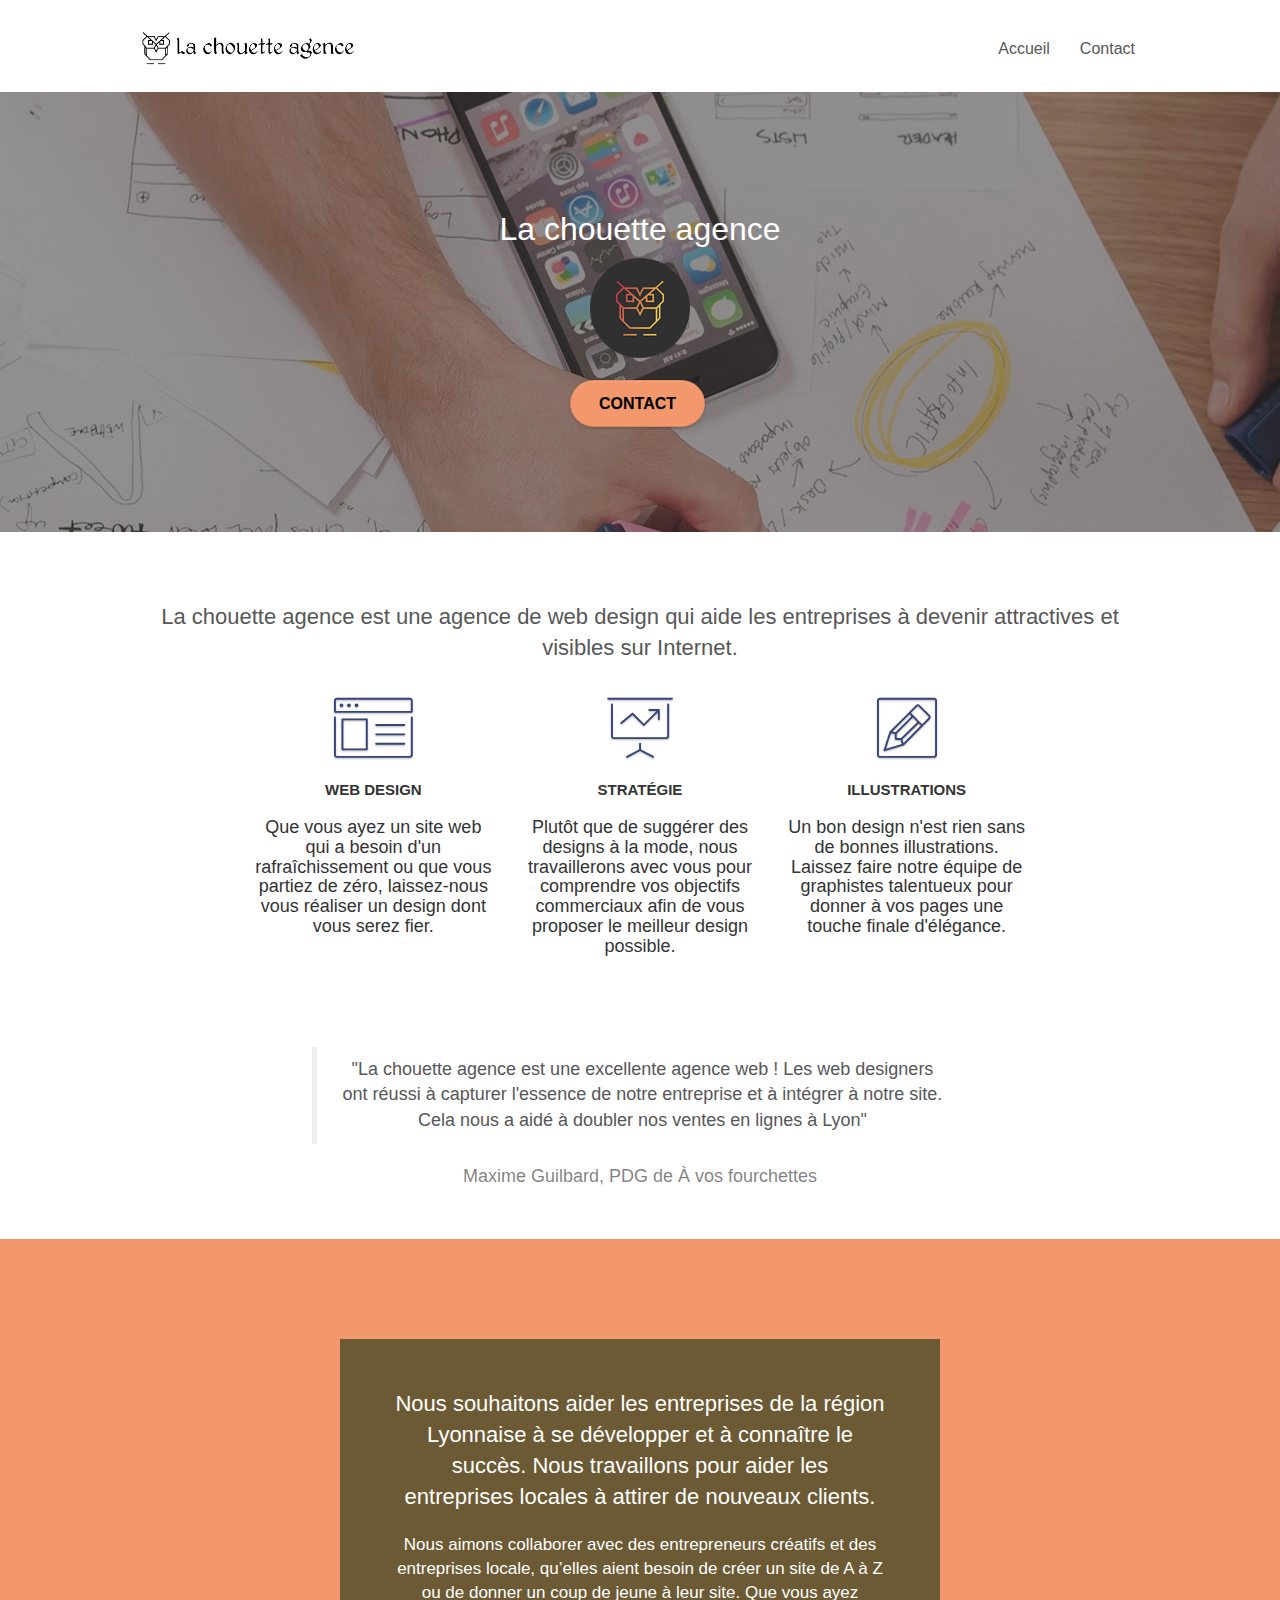
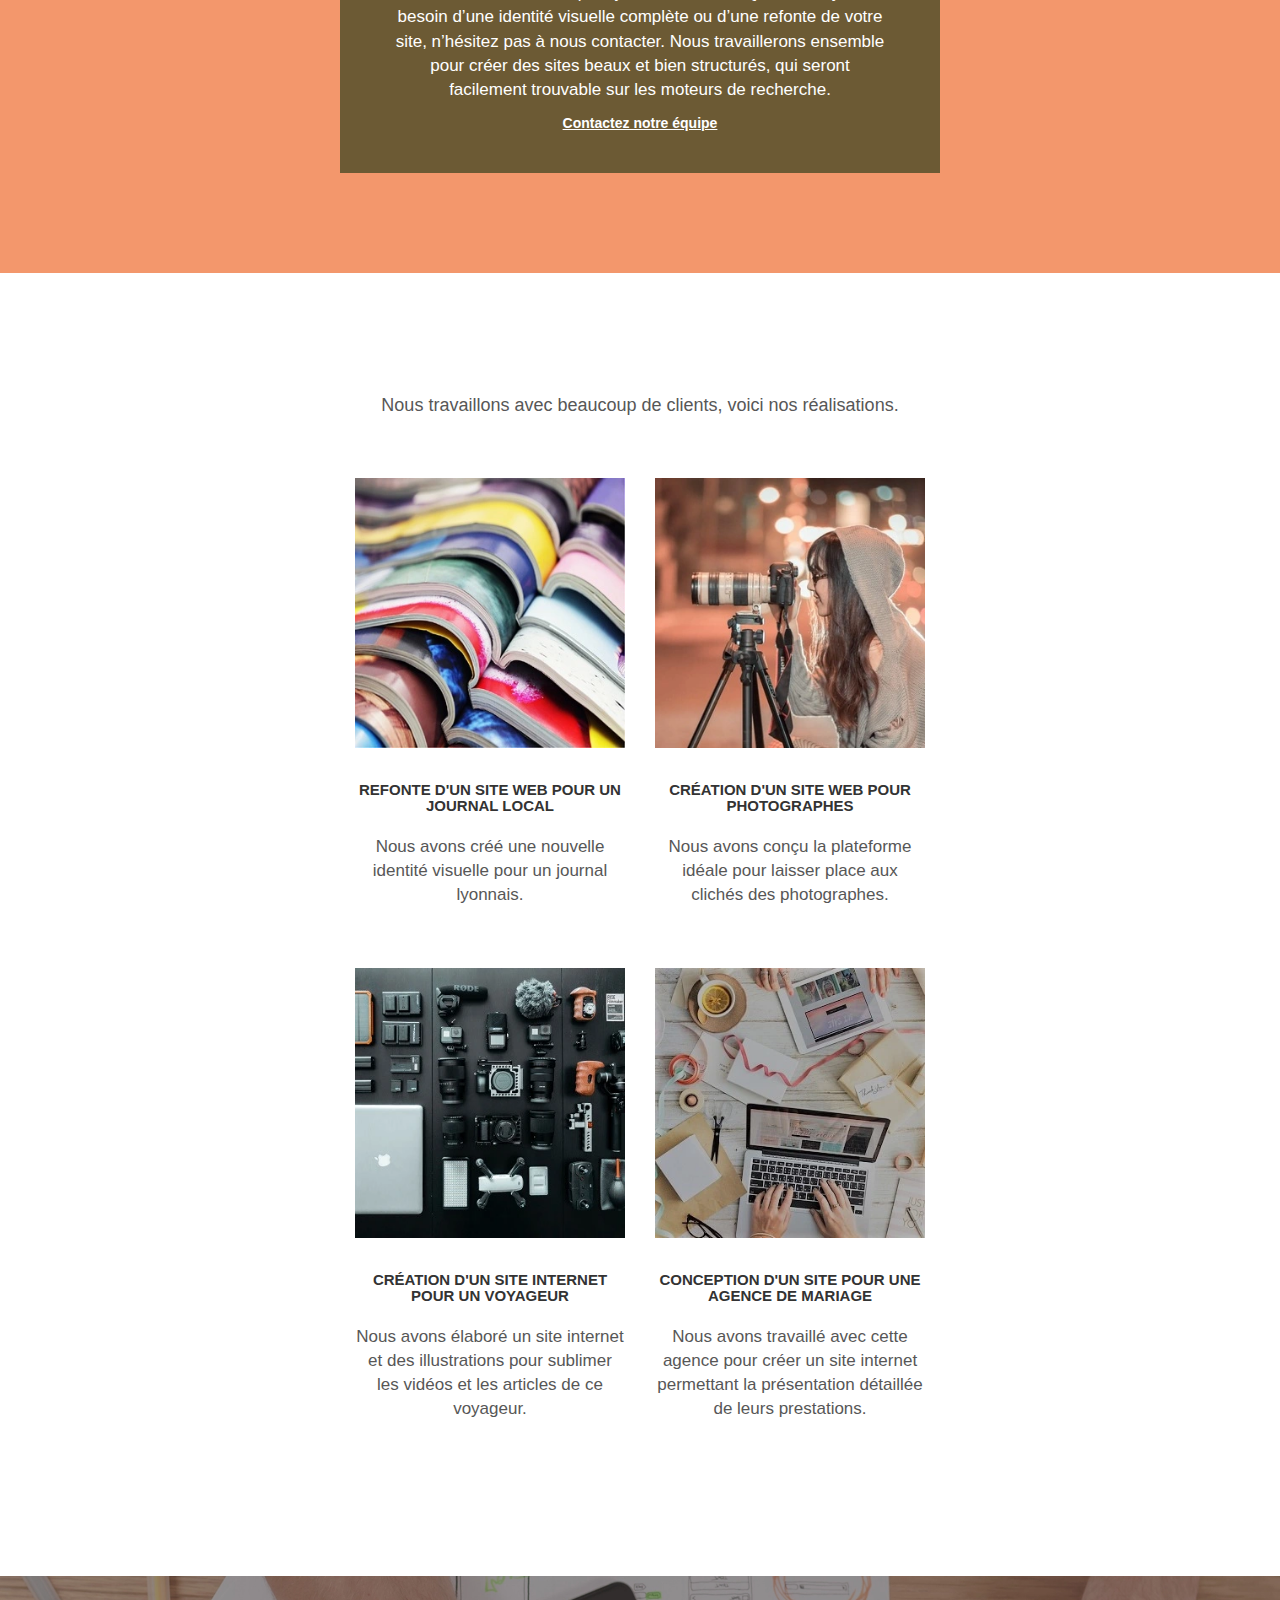
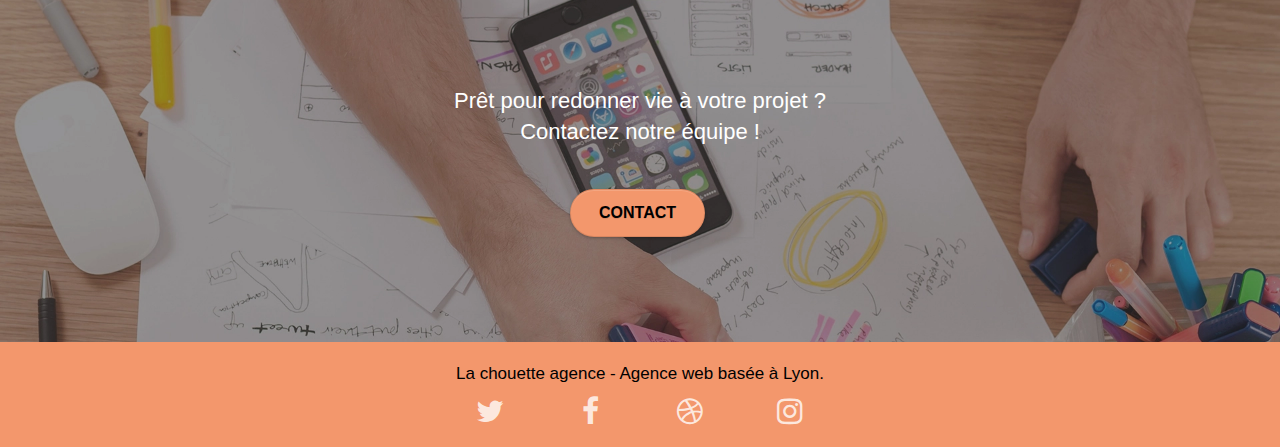
==== commit f023b141: "lien <img> // contraste orange/white" ====
--- a/index.html
+++ b/index.html
@@ -129,7 +129,7 @@
 				<div class="row tight-width-whitespace black-background">
 					<div class="col-sm-12 text-justify">
 						<h2 class="mg-md text-center tc-white">Nous souhaitons aider les <strong>entreprises de la région Lyonnaise</strong> à se développer et à connaître le succès. Nous travaillons pour aider les entreprises locales à attirer de nouveaux clients.</h2>
-						<p class="text-center white">Nous aimons collaborer avec des entrepreneurs créatifs et des entreprises locale, qu’elles aient besoin de <strong>créer un site</strong> de A à Z ou de donner un coup de jeune à leur site. Que vous ayez besoin d’une <strong>identité visuelle</strong> complète ou d’une refonte de votre site, n’hésitez pas à nous contacter. Nous travaillerons ensemble pour créer des sites beaux et bien structurés, qui seront facilement trouvable sur les moteurs de recherche.</p>
+						<p class="text-center white_black">Nous aimons collaborer avec des entrepreneurs créatifs et des entreprises locale, qu’elles aient besoin de <strong>créer un site</strong> de A à Z ou de donner un coup de jeune à leur site. Que vous ayez besoin d’une <strong>identité visuelle</strong> complète ou d’une refonte de votre site, n’hésitez pas à nous contacter. Nous travaillerons ensemble pour créer des sites beaux et bien structurés, qui seront facilement trouvable sur les moteurs de recherche.</p>
 						<a class="ltc-white bold-link" href="contact.html">Contactez notre équipe</a>
 					</div>
 				</div>
@@ -149,13 +149,13 @@
 				</div>
 				<div class="row tight-width-whitespace portfolio-row">
 					<div class="col-sm-6 responsive">
-						<a href="#" data-lightbox="img/1.jpg" data-gallery-id="gallery-1" data-caption="Refonte d'un site web pour un journal local" data-frame="snapshot-lb">
+						<a href="#" data-lightbox="img/1.webp" data-gallery-id="gallery-1" data-caption="Refonte d'un site web pour un journal local" data-frame="snapshot-lb">
 						<img src="img/1.webp" alt="Journals et magazines empilés" class="img-responsive portfolio-thumb" loading="lazy"/></a>
 						<h3 class="mg-md text-center">Refonte d'un site web pour un journal local</h3>
 						<p class="text-center">Nous avons créé une nouvelle identité visuelle pour un journal lyonnais.</p>
 					</div>
 					<div class="col-sm-6 responsive">
-						<a href="#" data-lightbox="img/2.jpg" data-gallery-id="gallery-1" data-caption="Création d'un site web pour photographes" data-frame="snapshot-lb">
+						<a href="#" data-lightbox="img/2.webp" data-gallery-id="gallery-1" data-caption="Création d'un site web pour photographes" data-frame="snapshot-lb">
 						<img src="img/2.webp" class="img-responsive portfolio-thumb" alt="Photographe en action" loading="lazy"/></a>
 						<h3 class="mg-md text-center">Création d'un site web pour photographes</h3>
 						<p class="text-center">Nous avons conçu la plateforme idéale pour laisser place aux clichés des photographes.</p>
@@ -163,13 +163,13 @@
 				</div>
 				<div class="row tight-width-whitespace portfolio-row">
 					<div class="col-sm-6 responsive">
-						<a href="#" data-lightbox="img/3.jpg" data-gallery-id="gallery-1" data-caption="Création d'un site internet pour un voyageur" data-frame="snapshot-lb">
+						<a href="#" data-lightbox="img/3.webp" data-gallery-id="gallery-1" data-caption="Création d'un site internet pour un voyageur" data-frame="snapshot-lb">
 						<img src="img/3.webp" class="img-responsive portfolio-thumb" alt="Accessoires et matériels de photographie" loading="lazy"/></a>
 						<h3 class="mg-md text-center">Création d'un site internet pour un voyageur</h3>
 						<p class="text-center">Nous avons élaboré un site internet et des illustrations pour sublimer les vidéos et les articles de ce voyageur.</p>
 					</div>
 					<div class="col-sm-6 responsive">
-						<a href="#" data-lightbox="img/4.jpg" data-gallery-id="gallery-1" data-caption="Conception d'un site pour une agence de mariage" data-frame="snapshot-lb">
+						<a href="#" data-lightbox="img/4.webp" data-gallery-id="gallery-1" data-caption="Conception d'un site pour une agence de mariage" data-frame="snapshot-lb">
 						<img src="img/4.webp" class="img-responsive portfolio-thumb" alt="Organisation d'un mariage, site internet évènementiel" loading="lazy"/></a>
 						<h3 class="mg-md text-center">Conception d'un site pour une agence de mariage</h3>
 						<p class="text-center">Nous avons travaillé avec cette <strong>agence pour créer un site internet</strong> permettant la présentation détaillée de leurs prestations.</p>
--- a/style.css
+++ b/style.css
@@ -108,7 +108,7 @@
 }
 
 .d-bloc {
-    color: rgba(255, 255, 255, .7);
+    color: rgba(255, 255, 255, .8);
 }
 
 .d-bloc button:hover {
@@ -141,7 +141,7 @@
 .d-bloc h5 a,
 .d-bloc h6 a,
 .d-bloc p a {
-    color: rgba(255, 255, 255, .6);
+    color: rgb(255, 255, 255, 0.80);
 }
 
 .d-bloc .a-btn:hover,
@@ -748,6 +748,10 @@
 }
 
 .white {
+    color: #000000!important;
+}
+
+.white_black {
     color: #FFFFFF!important;
 }
 
@@ -787,12 +791,16 @@
 }
 
 .tc-white {
-    color: #FFFF!important;
+    color: #FFFFFF!important;
+}
+
+.tc-white-black {
+    color: #000000!important;
 }
 
 .btn-atomic-tangerine {
     background: #F3976C;
-    color: #FFFFFF!important;
+    color: #000000!important;
 }
 
 .btn-atomic-tangerine:hover {
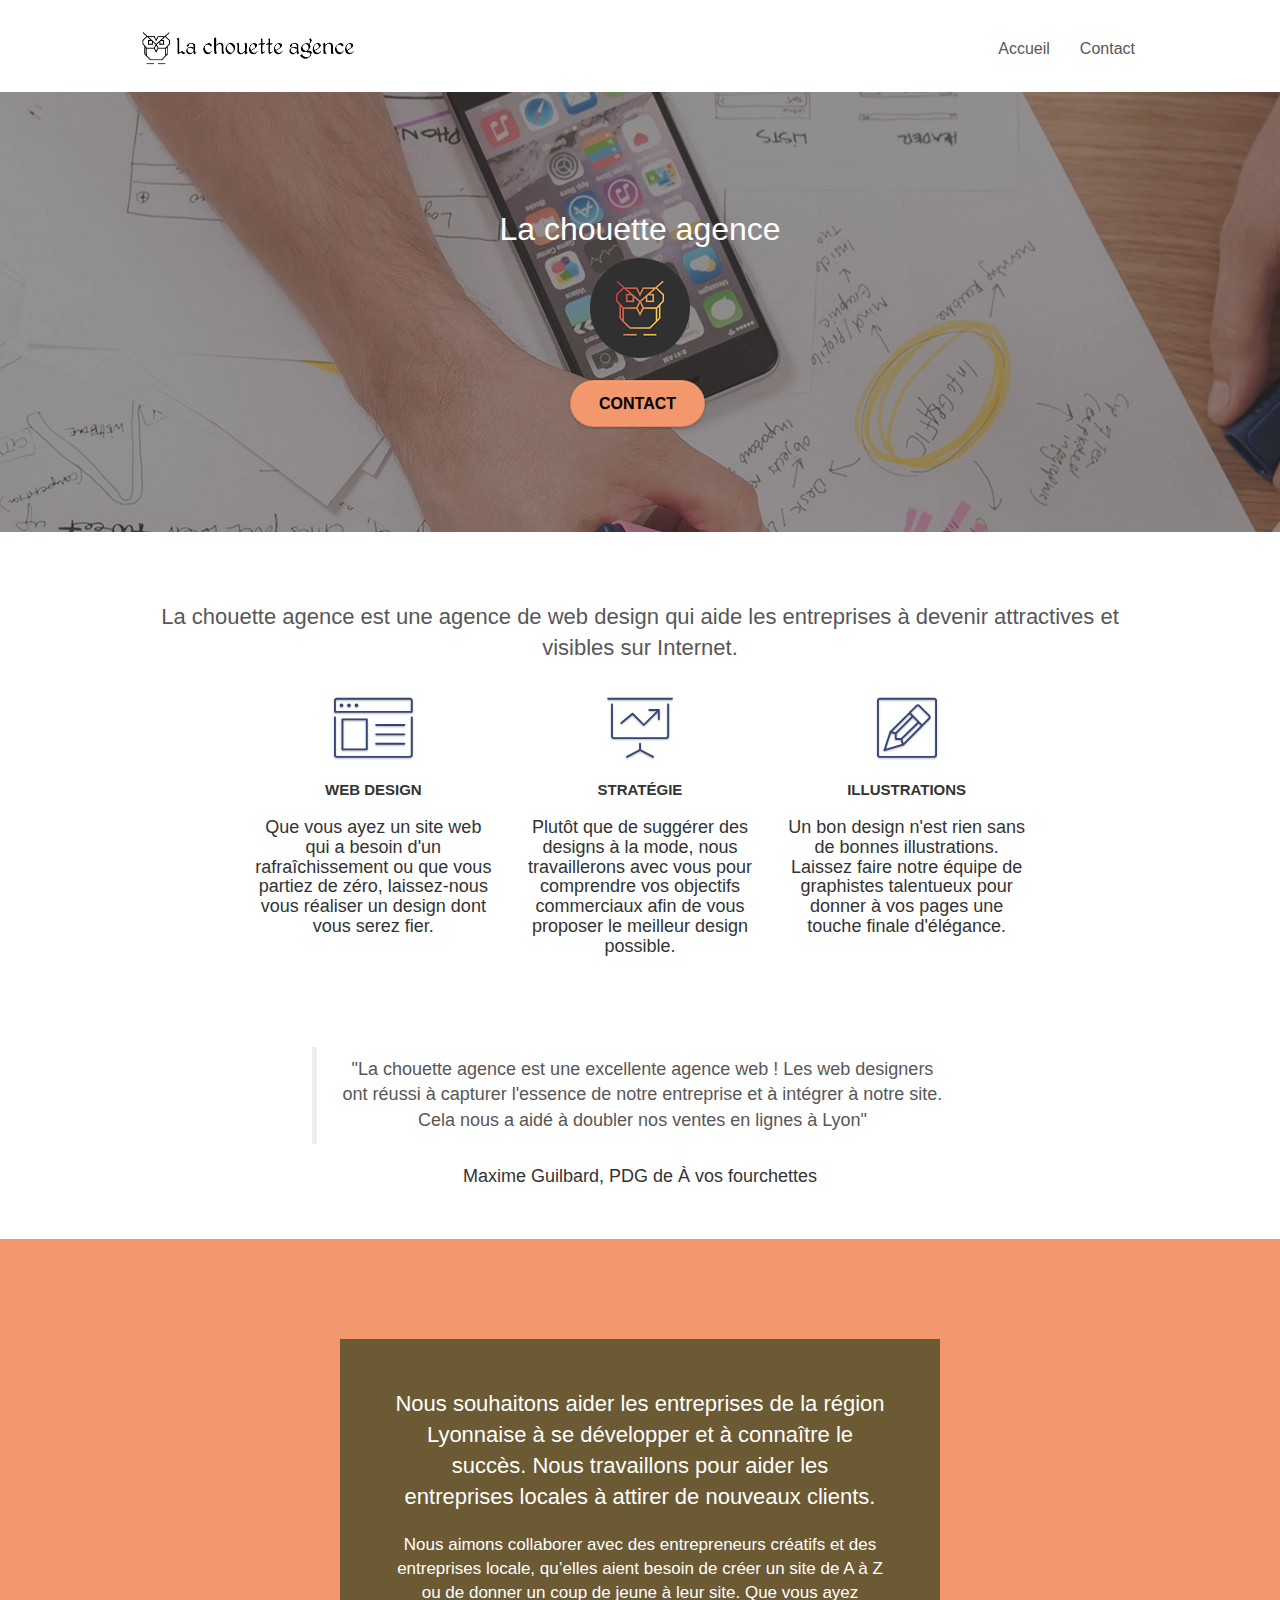
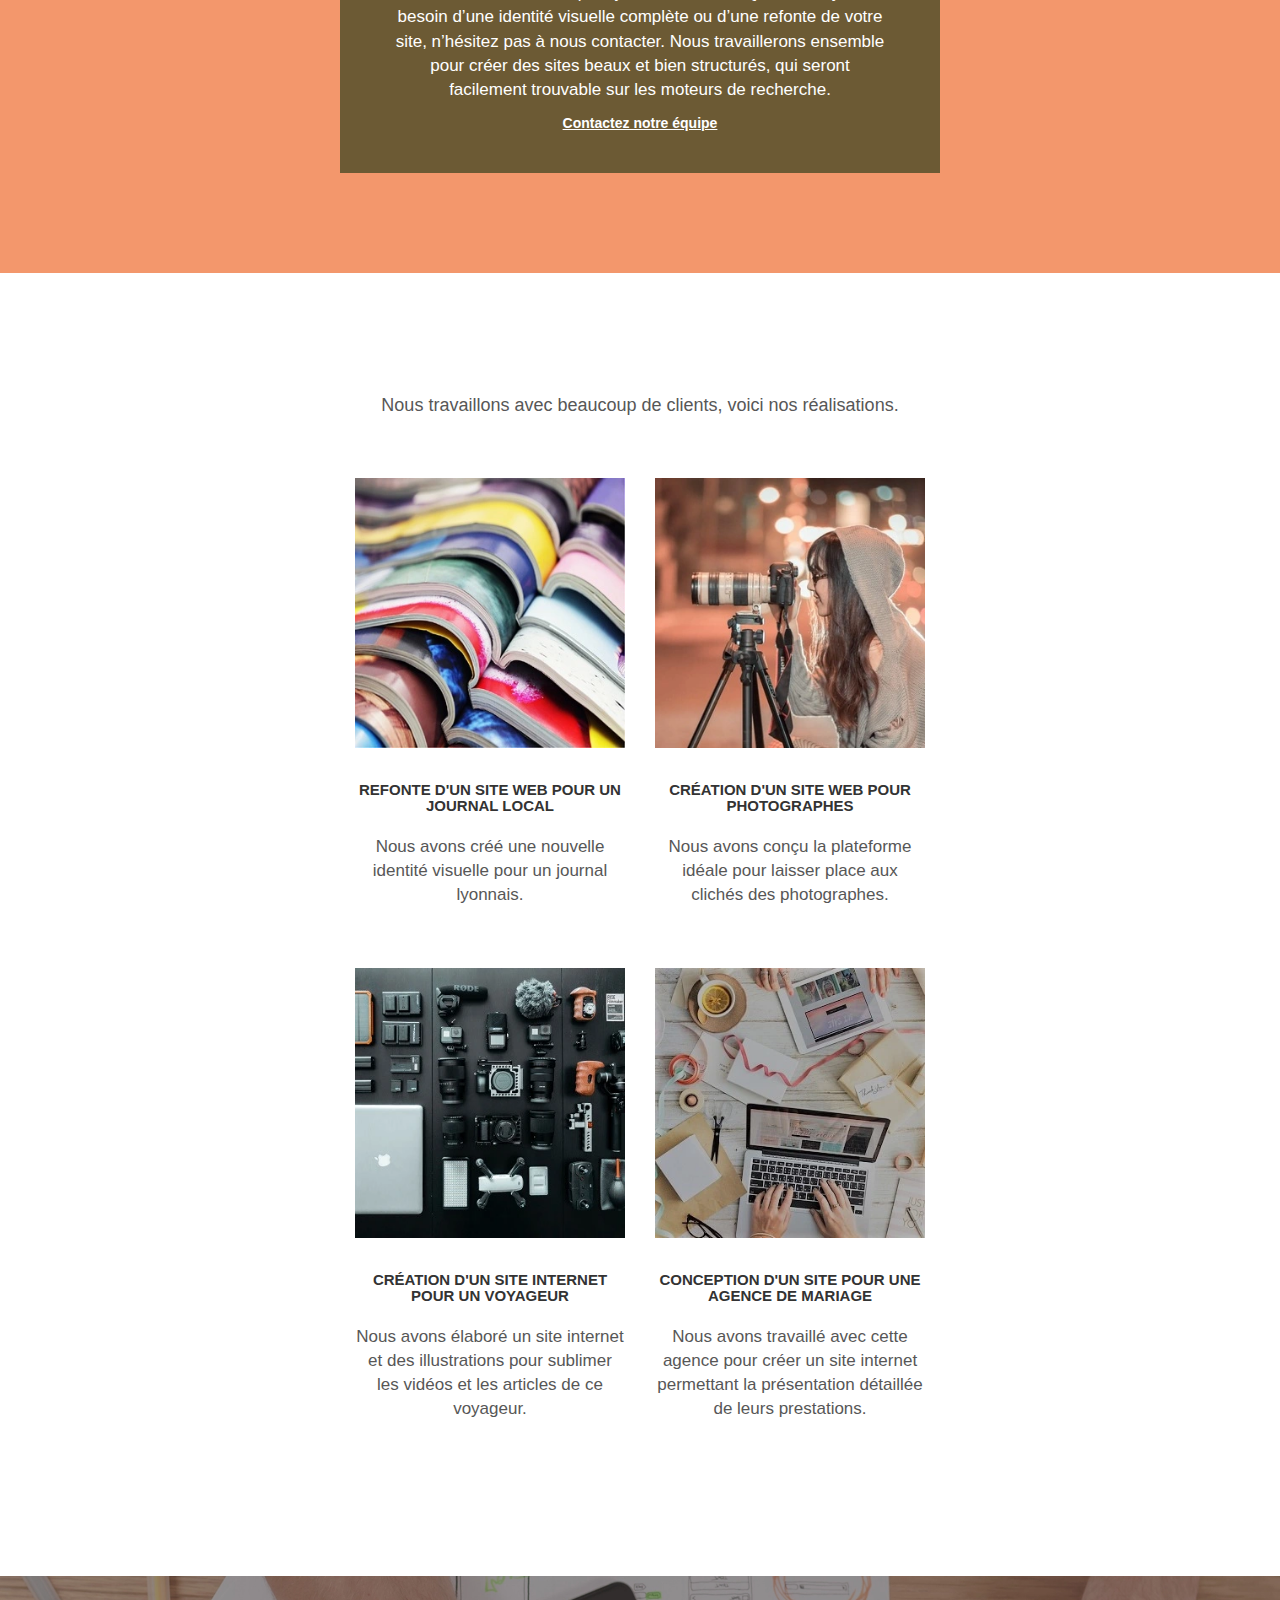
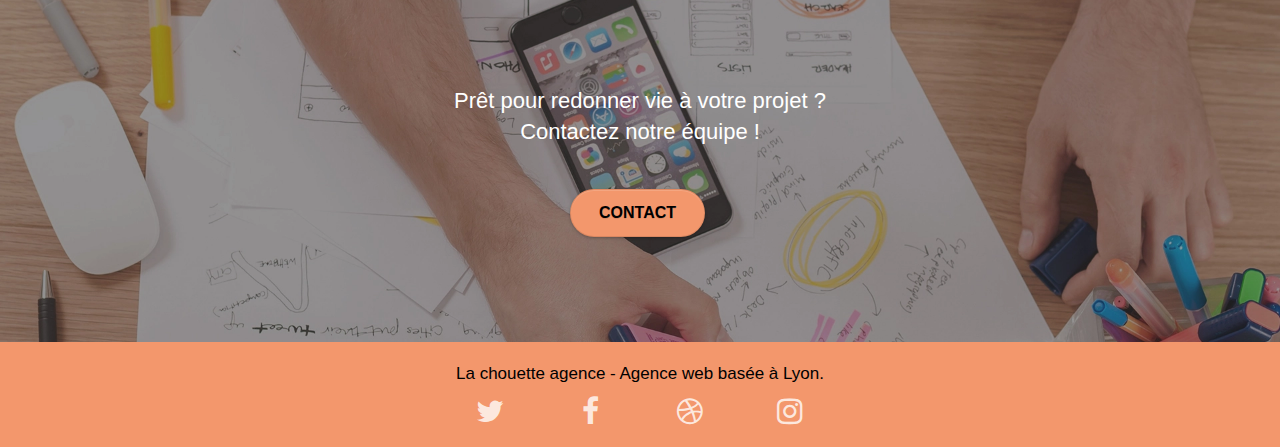
==== commit 5f517f55: "Optimisation performance" ====
--- a/index.html
+++ b/index.html
@@ -149,13 +149,11 @@
 				</div>
 				<div class="row tight-width-whitespace portfolio-row">
 					<div class="col-sm-6 responsive">
-						<a href="#" data-lightbox="img/1.webp" data-gallery-id="gallery-1" data-caption="Refonte d'un site web pour un journal local" data-frame="snapshot-lb">
-						<img src="img/1.webp" alt="Journals et magazines empilés" class="img-responsive portfolio-thumb" loading="lazy"/></a>
+						<img src="img/1.webp" alt="Journals et magazines empilés" class="img-responsive portfolio-thumb" loading="lazy"/>
 						<h3 class="mg-md text-center">Refonte d'un site web pour un journal local</h3>
 						<p class="text-center">Nous avons créé une nouvelle identité visuelle pour un journal lyonnais.</p>
 					</div>
 					<div class="col-sm-6 responsive">
-						<a href="#" data-lightbox="img/2.webp" data-gallery-id="gallery-1" data-caption="Création d'un site web pour photographes" data-frame="snapshot-lb">
 						<img src="img/2.webp" class="img-responsive portfolio-thumb" alt="Photographe en action" loading="lazy"/></a>
 						<h3 class="mg-md text-center">Création d'un site web pour photographes</h3>
 						<p class="text-center">Nous avons conçu la plateforme idéale pour laisser place aux clichés des photographes.</p>
@@ -163,14 +161,12 @@
 				</div>
 				<div class="row tight-width-whitespace portfolio-row">
 					<div class="col-sm-6 responsive">
-						<a href="#" data-lightbox="img/3.webp" data-gallery-id="gallery-1" data-caption="Création d'un site internet pour un voyageur" data-frame="snapshot-lb">
-						<img src="img/3.webp" class="img-responsive portfolio-thumb" alt="Accessoires et matériels de photographie" loading="lazy"/></a>
+						<img src="img/3.webp" class="img-responsive portfolio-thumb" alt="Accessoires et matériels de photographie" loading="lazy"/>
 						<h3 class="mg-md text-center">Création d'un site internet pour un voyageur</h3>
 						<p class="text-center">Nous avons élaboré un site internet et des illustrations pour sublimer les vidéos et les articles de ce voyageur.</p>
 					</div>
 					<div class="col-sm-6 responsive">
-						<a href="#" data-lightbox="img/4.webp" data-gallery-id="gallery-1" data-caption="Conception d'un site pour une agence de mariage" data-frame="snapshot-lb">
-						<img src="img/4.webp" class="img-responsive portfolio-thumb" alt="Organisation d'un mariage, site internet évènementiel" loading="lazy"/></a>
+						<img src="img/4.webp" class="img-responsive portfolio-thumb" alt="Organisation d'un mariage, site internet évènementiel" loading="lazy"/>
 						<h3 class="mg-md text-center">Conception d'un site pour une agence de mariage</h3>
 						<p class="text-center">Nous avons travaillé avec cette <strong>agence pour créer un site internet</strong> permettant la présentation détaillée de leurs prestations.</p>
 					</div>
--- a/style.css
+++ b/style.css
@@ -201,10 +201,10 @@
     border-color: rgba(0, 0, 0, .3);
 }
 
-.d-bloc .panel,
+/* .d-bloc .panel,
 .l-bloc {
     color: rgba(0, 0, 0, .5);
-}
+} */
 
 .d-bloc .panel button:hover,
 .l-bloc button:hover {
@@ -542,52 +542,6 @@
     opacity: 1;
 }
 
-a[data-lightbox] {
-    position: relative;
-    display: block;
-    text-align: center;
-}
-
-a[data-lightbox]:hover::before {
-    content: "+";
-    font-family: "HelveticaNeue-Light", "Helvetica Neue Light", "Helvetica Neue", Helvetica, Arial;
-    font-size: 32px;
-    width: 50px;
-    height: 50px;
-    margin-left: -25px;
-    border-radius: 50%;
-    background: rgba(0, 0, 0, .6);
-    color: #FFF;
-    font-weight: 100;
-    z-index: 1;
-    position: absolute;
-    top: 50%;
-    transform: translateY(-50%);
-    -webkit-transform: translateY(-50%);
-}
-
-a[data-lightbox]:hover img {
-    opacity: 0.6;
-    -webkit-animation-fill-mode: none;
-    animation-fill-mode: none;
-}
-
-#lightbox-modal {
-    display: flex;
-    align-items: center;
-}
-
-#lightbox-modal .modal-dialog {
-    width: 90%;
-    max-width: 900px;
-    margin: 0 auto 0;
-}
-
-#lightbox-modal .modal-dialog img {
-    max-height: 90vh;
-    margin: 0 auto;
-}
-
 .lightbox-caption {
     padding: 20px;
     color: #FFF;
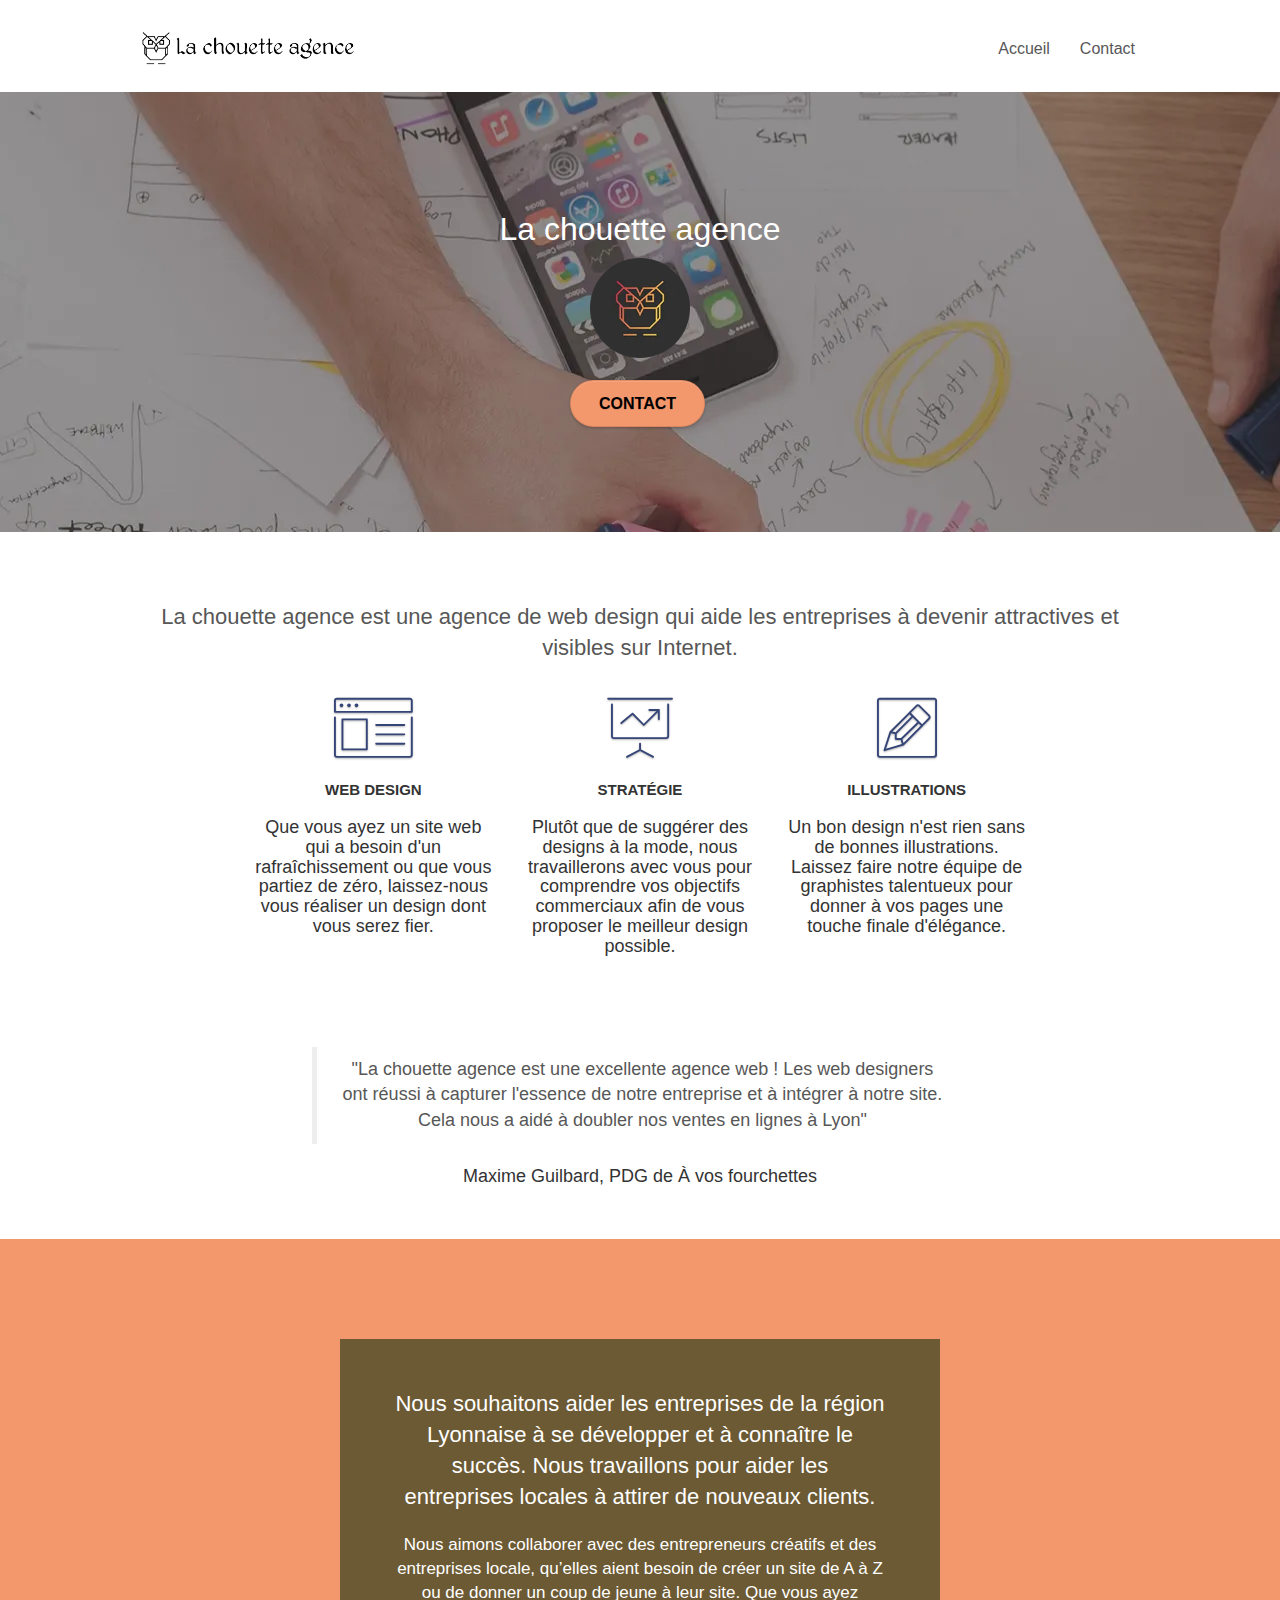
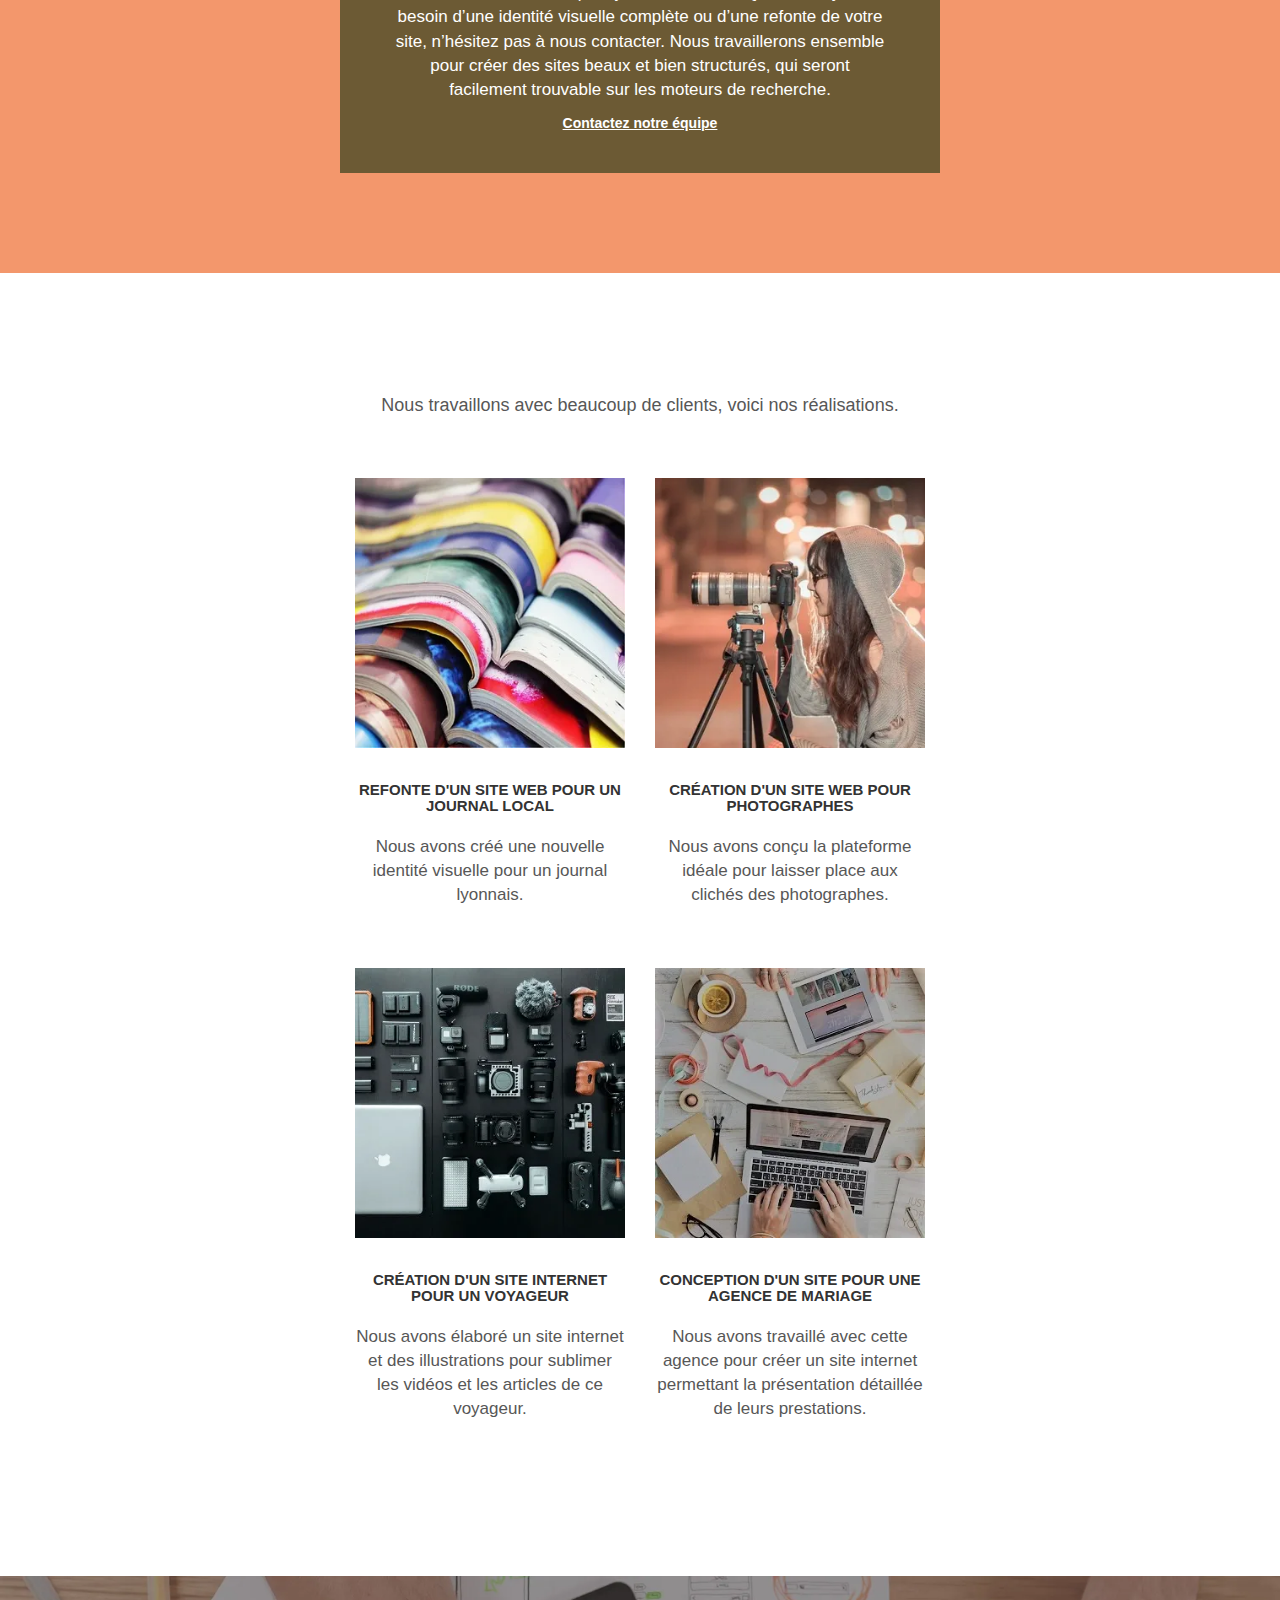
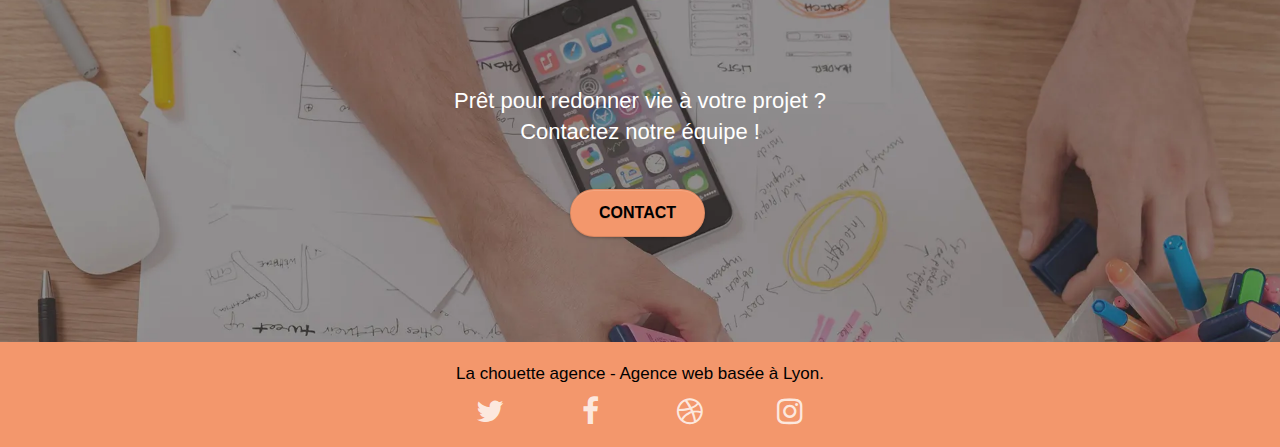
==== commit 25da7415: "Compression <img>" ====
--- a/index.html
+++ b/index.html
@@ -220,45 +220,6 @@
 						</div>
 					</div>
 				</div>
-				<!--<div class="row">
-					<div class="col-sm-4">
-						Partenaires
-							<ul>
-								<li><a href="voiture.com">voiture.com</a></li>
-								<li><a href="pizza.com">pizza.com</a></li>
-								<li><a href="matoiture.com">matoiture.com</a></li>
-								<li><a href="immobilierseo.com">immobilierseo.com</a></li>
-							</ul>		
-					</div>
-					<div class="col-sm-4">
-						Annuaires liste 1
-						<ul>
-							<li><a href="annuaireagence.com">annuaireagence.com</a></li>
-							<li><a href="annuaireseo.com">annuaireseo.com</a></li>
-							<li><a href="annuairemarketing.com">annuairemarketing.com</a></li>
-							<li><a href="123seoture.com">123seo.com</a></li>
-							<li><a href="123site.com">123site.com</a></li>
-							<li><a href="annuairewordpress.com">annuairewordpress.com</a></li>
-							<li><a href="listeagence.com">listeagence.com</a></li>
-							<li><a href="meilleuresagencesparis.com">meilleuresagencesparis.com</a></li>
-							<li><a href="listeseo.com">listeseo.com</a></li>
-						</ul>
-					</div>
-					<div class="col-sm-4">
-						Annuaires liste 2
-						<ul>
-							<li><a href="betterseo.com">betterseo.com</a></li>
-							<li><a href="ameliorerseo.com">ameliorerseo.com</a></li>
-							<li><a href="seojuicelien.com">seojuicelien.com</a></li>
-							<li><a href="meilleursliens.com">meilleursliens.com</a></li>
-							<li><a href="liensagogo.com">liensagogo.com</a></li>
-							<li><a href="backlink.com">backlink.com</a></li>
-							<li><a href="linkjuiceannuaire.com">linkjuiceannuaire.com</a></li>
-							<li><a href="remontersurgoogle.com">remontersurgoogle.com</a></li>
-							<li><a href="vraiseofiable.com">vraiseofiable.com</a></li>
-						</ul>
-					</div>
-				</div> -->
 			</div>
 		</div>
 	</div>
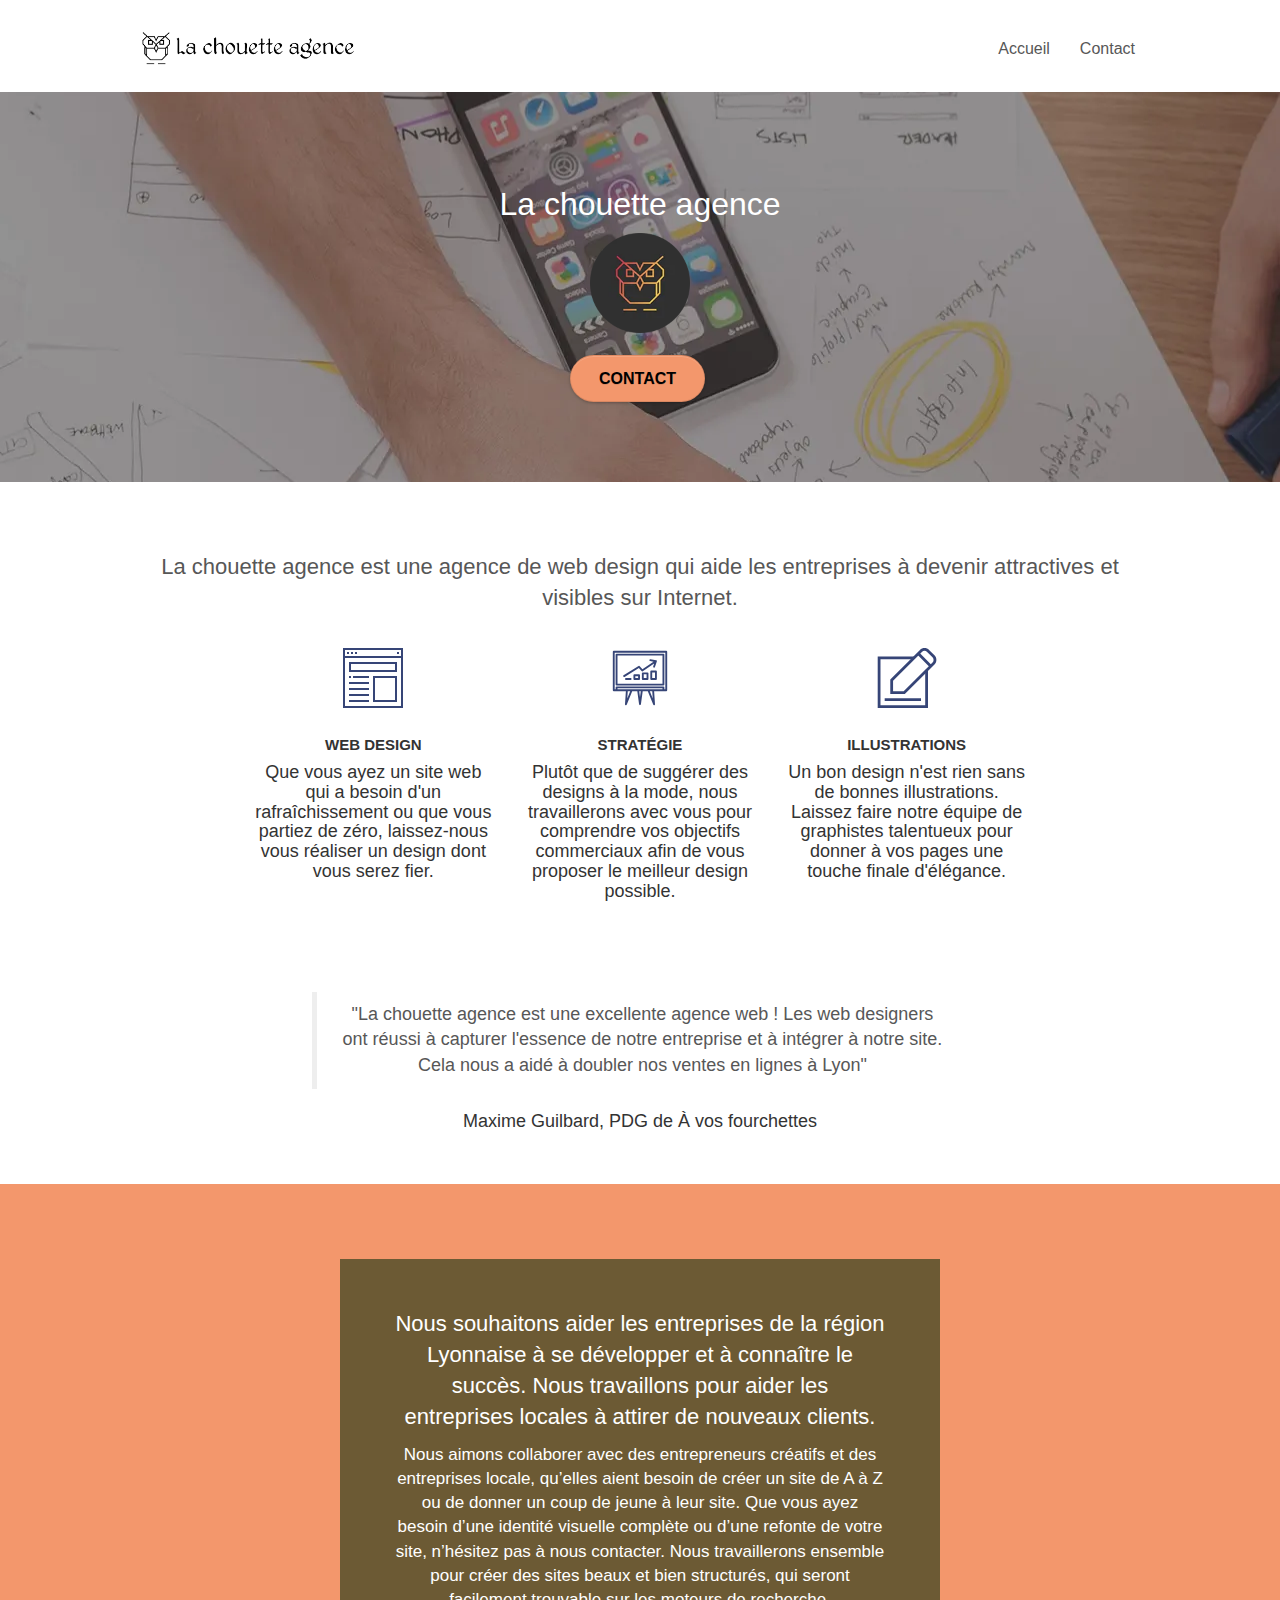
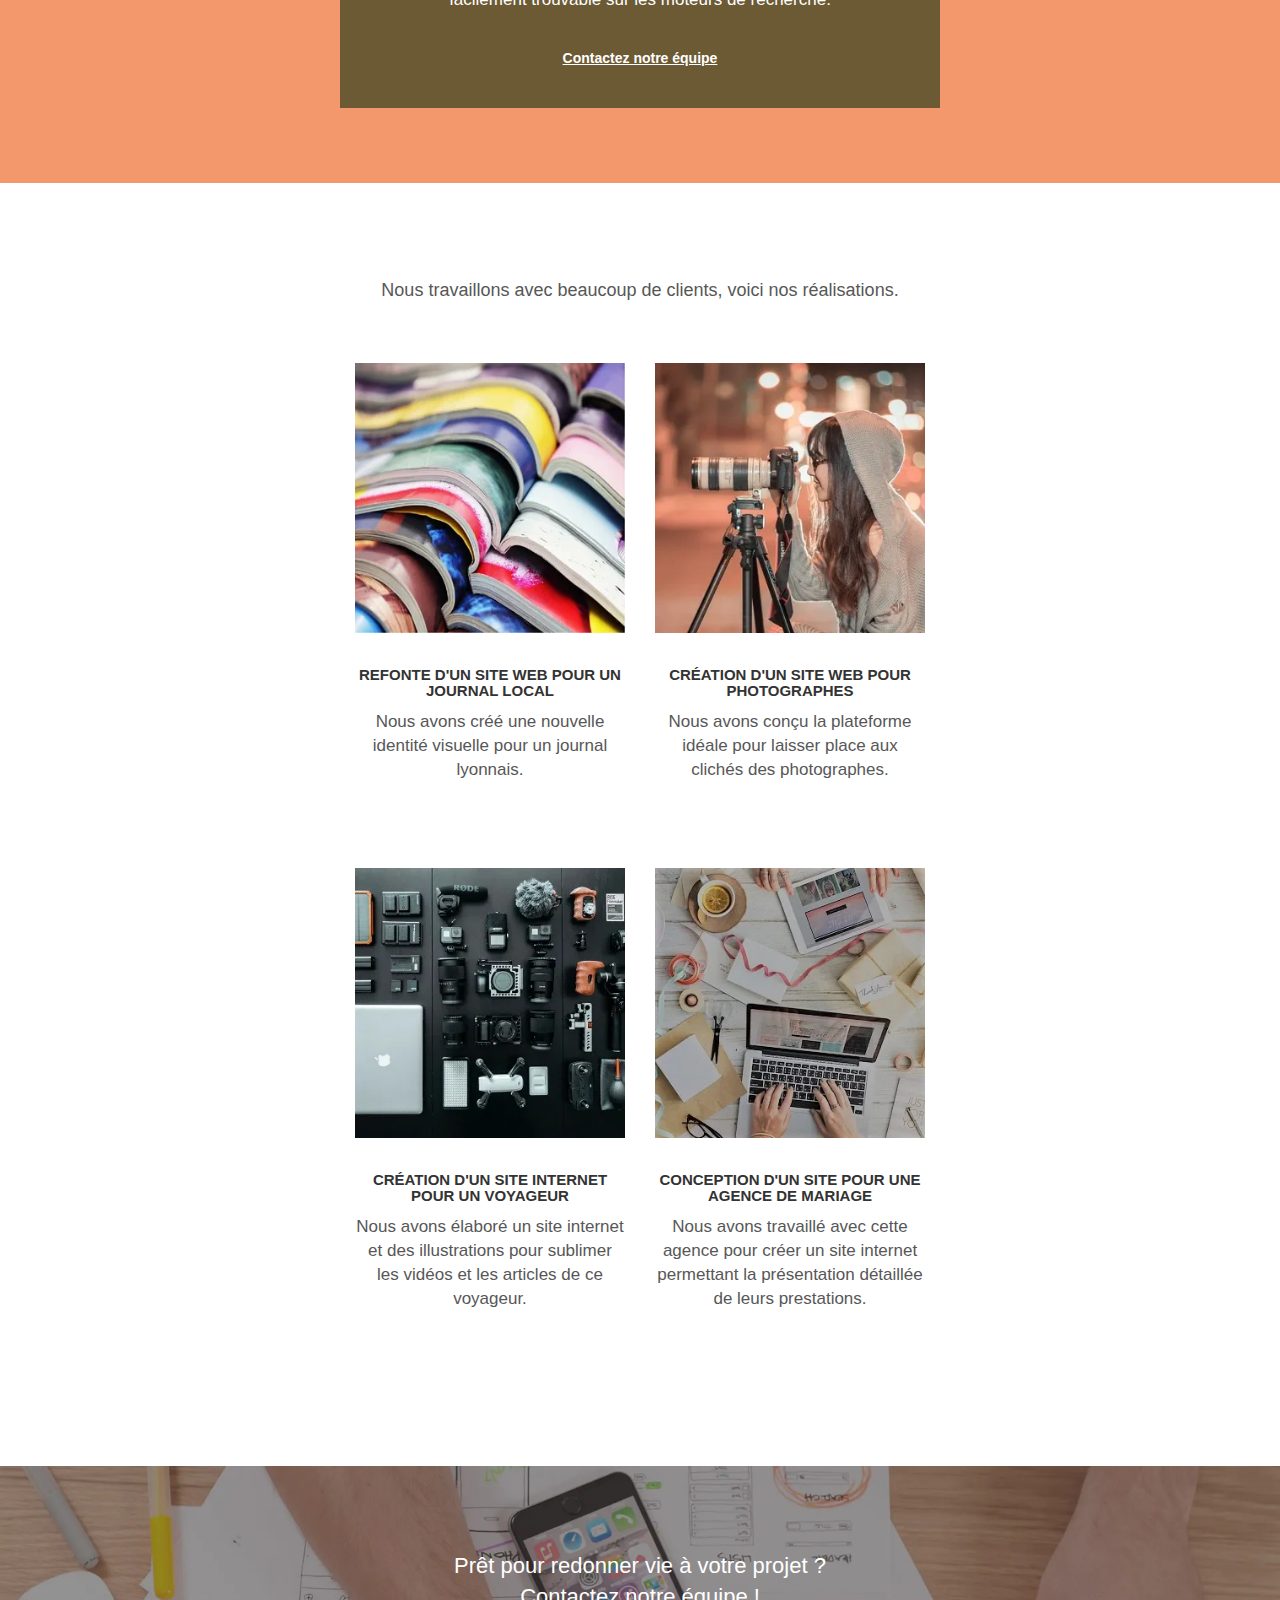
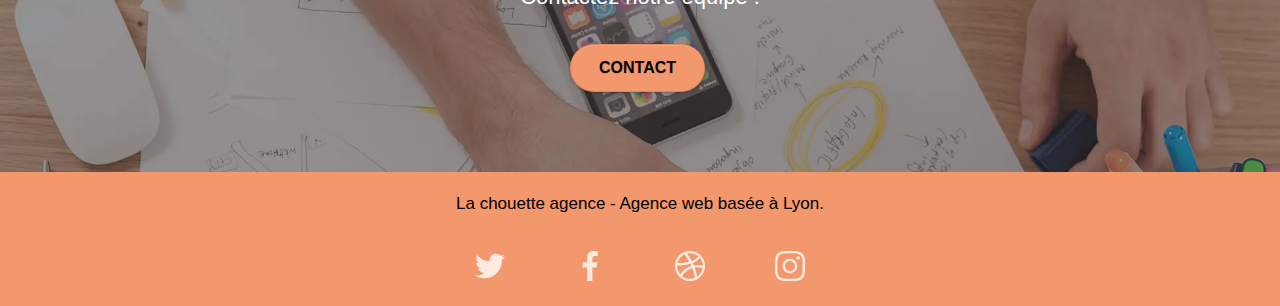
==== commit 4b2750cf: "svg / aria-label / margin" ====
--- a/index.html
+++ b/index.html
@@ -9,20 +9,19 @@
 
 	<link rel="stylesheet" type="text/css" href="./css/bootstrap.css">
 	<link rel="stylesheet" type="text/css" href="style.css">
-	<link rel="stylesheet" type="text/css" href="./css/font-awesome.css">
-	<link rel="stylesheet" type="text/css" href="./css/et-line.css">
 
 	<title>La Chouette Agence</title>
 
 <!-- Global site tag (gtag.js) - Google Analytics -->
-<script async src="https://www.googletagmanager.com/gtag/js?id=G-8JYK0KN8S6"></script>
+
+<!-- <script async src="https://www.googletagmanager.com/gtag/js?id=G-8JYK0KN8S6"></script>
 <script>
   window.dataLayer = window.dataLayer || [];
   function gtag(){dataLayer.push(arguments);}
   gtag('js', new Date());
 
   gtag('config', 'G-8JYK0KN8S6');
-</script>
+</script> -->
 
 </head>
 
@@ -85,21 +84,24 @@
 				<div class="row voffset-lg med-width-whitespace">
 					<div class="col-sm-4">
 						<div class="text-center">
-							<span class="et-icon-browser sm-shadow icon-dark-slate-blue icons icon-lg"></span>
+							<!-- <span class="et-icon-browser sm-shadow icon-dark-slate-blue icons icon-lg"></span> -->
+							<svg class="icon-svg sm-shadow icon-dark-slate-blue icons icon-lg" xmlns="http://www.w3.org/2000/svg" viewBox="0 0 480 480" xml:space="preserve"><path d="M0 0v480h480V0H0zm464 464H16V80h448v384zm0-400H16V16h448v48z"/><path d="M32 32h16v16H32zM64 32h16v16H64zM96 32h16v16H96zM432 32h16v16h-16zM432 112H48v80h384v-80zm-16 64H64v-48h352v48zM240 432h192V224H240v208zm16-192h160v176H256V240zM48 224h16v16H48zM80 224h128v16H80zM48 272h160v16H48zM48 320h160v16H48zM48 368h160v16H48zM48 416h160v16H48z"/></svg>
 						</div>
 						<h3 class="mg-md text-center">Web design</h3>
 						<h4 class="text-center ">Que vous ayez un site web qui a besoin d'un rafraîchissement ou que vous partiez de zéro, laissez-nous vous réaliser un design dont vous serez fier.</h4>
 					</div>
 					<div class="col-sm-4">
 						<div class="text-center">
-							<span class="et-icon-presentation sm-shadow icon-dark-slate-blue icons icon-lg"></span>
+							<!-- <span class="et-icon-presentation sm-shadow icon-dark-slate-blue icons icon-lg"></span> -->
+							<svg class="icon-svg sm-shadow icon-dark-slate-blue icons icon-lg" clip-rule="evenodd" fill-rule="evenodd" stroke-linejoin="round" stroke-miterlimit="2" viewBox="0 0 64 64" xmlns="http://www.w3.org/2000/svg"><path d="m16.931 46-.929 13.933a1 1 0 0 0 1.926.438L23.677 46h5.447l1.885 14.132a1 1 0 0 0 1.982 0L34.876 46h5.447l5.749 14.371a1 1 0 0 0 1.926-.438L47.069 46H60a1 1 0 0 0 1-1V4a1 1 0 0 0-1-1H4a1 1 0 0 0-1 1v41a1 1 0 0 0 1 1zm28.133 0 .518 7.762L42.477 46zm-26.128 0h2.587l-3.105 7.762zm13.922 0h-1.716L32 52.434zM58 44h1V5H5v39h1v-2a1 1 0 0 1 1-1h50a1 1 0 0 1 1 1zm-2 0H8v-1h48zm2-37a1 1 0 0 0-1-1H7a1 1 0 0 0-1 1v32a1 1 0 0 0 1 1h50a1 1 0 0 0 1-1zm-2 1v30H8V8zM22 32h-5a1 1 0 0 0 0 2h5a1 1 0 0 0 0-2zm10-3a1 1 0 0 0-1-1h-5a1 1 0 0 0-1 1v4a1 1 0 0 0 1 1h5a1 1 0 0 0 1-1zm18-4a1 1 0 0 0-1-1h-5a1 1 0 0 0-1 1v8a1 1 0 0 0 1 1h5a1 1 0 0 0 1-1zm-9 2a1 1 0 0 0-1-1h-5a1 1 0 0 0-1 1v6a1 1 0 0 0 1 1h5a1 1 0 0 0 1-1zm-11 3v2h-3v-2zm9-2v4h-3v-4zm9-2v6h-3v-6zm-1.614-11.422-11.808 8.088-2.816-3.314a1 1 0 0 0-1.292-.2l-16 10a1 1 0 0 0 1.06 1.696l15.267-9.542 2.841 3.342a1 1 0 0 0 1.327.177l12.145-8.319-1.059 3.178a1.001 1.001 0 0 0 1.898.632l2-6c.041-.123.117-.605-.062-.898-.197-.324-.581-.381-.723-.404l-6-1a.999.999 0 1 0-.328 1.972z"/></svg>
 						</div>
 						<h3 class="mg-md text-center">Stratégie</h3>
 						<h4 class="text-center ">Plutôt que de suggérer des designs à la mode, nous travaillerons avec vous pour comprendre vos objectifs commerciaux afin de vous proposer le meilleur design possible.</h4>
 					</div>
 					<div class="col-sm-4">
 						<div class="text-center">
-							<span class="et-icon-edit sm-shadow icon-dark-slate-blue icons icon-lg"></span>
+							<!-- <span class="et-icon-edit sm-shadow icon-dark-slate-blue icons icon-lg"></span> -->
+							<svg class="icon-svg sm-shadow icon-dark-slate-blue icons icon-lg" viewBox="-5 0 458 458.667" xmlns="http://www.w3.org/2000/svg"><path d="M207.398 352H96.332V240.934L322.867 14.398C332.2 5.066 344.602 0 357.668 0c13.066 0 25.598 5.066 34.797 14.398L433.8 55.734c9.332 9.2 14.531 22 14.531 34.934 0 12.934-5.2 25.73-14.398 34.797zm-89.73-21.332h80.934l220.265-220.27C424.067 105.2 427 98 427 90.668c0-7.336-2.934-14.535-8.133-19.734l-41.332-41.332c-10.535-10.536-28.933-10.536-39.601 0L117.668 249.734zm0 0"/><path d="m317.219 35.133 95.976 95.976-15.086 15.086-95.976-95.976zM384.332 458.668h-384V64h277.336v21.332h-256v352H363V170.668h21.332zm0 0"/><path d="M53.668 384H331v21.332H53.668zm0 0"/></svg>
 						</div>
 						<h3 class="mg-md text-center">Illustrations</h3>
 						<h4 class="text-center ">Un bon design n'est rien sans de bonnes illustrations. Laissez faire notre équipe de graphistes talentueux pour donner à vos pages une touche finale d'élégance.</h4>
@@ -154,7 +156,7 @@
 						<p class="text-center">Nous avons créé une nouvelle identité visuelle pour un journal lyonnais.</p>
 					</div>
 					<div class="col-sm-6 responsive">
-						<img src="img/2.webp" class="img-responsive portfolio-thumb" alt="Photographe en action" loading="lazy"/></a>
+						<img src="img/2.webp" class="img-responsive portfolio-thumb" alt="Photographe en action" loading="lazy"/>
 						<h3 class="mg-md text-center">Création d'un site web pour photographes</h3>
 						<p class="text-center">Nous avons conçu la plateforme idéale pour laisser place aux clichés des photographes.</p>
 					</div>
@@ -201,22 +203,30 @@
 				<div class="row row-no-gutters social">
 					<div class="col-sm-3">
 						<div class="text-center">
-							<a class="social" href="index.html"><span class="fa fa-twitter icon-md"></span></a>
-						</div>
-					</div>
-					<div class="col-sm-3">
-						<div class="text-center">
-							<a class="social" href="index.html"><span class="fa fa-facebook icon-md"></span></a>
-						</div>
-					</div>
-					<div class="col-sm-3">
-						<div class="text-center">
-							<a class="social" href="index.html"><span class="fa fa-dribbble icon-md"></span></a>
-						</div>
-					</div>
-					<div class="col-sm-3">
-						<div class="text-center">
-							<a class="social" href="index.html"><span class="fa fa-instagram icon-md"></span></a>
+							<a class="social" href="index.html" aria-label="Suivez-nous sur Twitter">
+								<svg class="icon-network-svg" xmlns="http://www.w3.org/2000/svg" viewBox="0 0 512 512" xml:space="preserve"><path d="M512 97.248c-19.04 8.352-39.328 13.888-60.48 16.576 21.76-12.992 38.368-33.408 46.176-58.016-20.288 12.096-42.688 20.64-66.56 25.408C411.872 60.704 384.416 48 354.464 48c-58.112 0-104.896 47.168-104.896 104.992 0 8.32.704 16.32 2.432 23.936-87.264-4.256-164.48-46.08-216.352-109.792-9.056 15.712-14.368 33.696-14.368 53.056 0 36.352 18.72 68.576 46.624 87.232-16.864-.32-33.408-5.216-47.424-12.928v1.152c0 51.008 36.384 93.376 84.096 103.136-8.544 2.336-17.856 3.456-27.52 3.456-6.72 0-13.504-.384-19.872-1.792 13.6 41.568 52.192 72.128 98.08 73.12-35.712 27.936-81.056 44.768-130.144 44.768-8.608 0-16.864-.384-25.12-1.44C46.496 446.88 101.6 464 161.024 464c193.152 0 298.752-160 298.752-298.688 0-4.64-.16-9.12-.384-13.568 20.832-14.784 38.336-33.248 52.608-54.496z"/></svg>
+							</a>
+						</div>
+					</div>
+					<div class="col-sm-3">
+						<div class="text-center">
+							<a class="social" href="index.html" aria-label="Suivez-nous sur Facebook">
+								<svg class="icon-network-svg" viewBox="0 0 24 24" xmlns="http://www.w3.org/2000/svg"><path d="M15.997 3.985h2.191V.169C17.81.117 16.51 0 14.996 0c-3.159 0-5.323 1.987-5.323 5.639V9H6.187v4.266h3.486V24h4.274V13.267h3.345l.531-4.266h-3.877V6.062c.001-1.233.333-2.077 2.051-2.077z"/></svg>
+							</a>
+						</div>
+					</div>
+					<div class="col-sm-3">
+						<div class="text-center">
+							<a class="social" href="index.html" aria-label="Suivez-nous sur Dribbble">
+								<svg class="icon-network-svg" xmlns="http://www.w3.org/2000/svg" style="enable-background:new 0 0 438.533 438.533" xml:space="preserve" viewBox="0 0 438.533 438.533"><path d="M409.133 109.203c-19.608-33.592-46.205-60.189-79.798-79.796C295.736 9.801 259.058 0 219.273 0c-39.781 0-76.47 9.801-110.063 29.407-33.595 19.604-60.192 46.201-79.8 79.796C9.801 142.8 0 179.489 0 219.267c0 39.78 9.804 76.463 29.407 110.062 19.607 33.592 46.204 60.189 79.799 79.798 33.597 19.605 70.283 29.407 110.063 29.407s76.47-9.802 110.065-29.407c33.593-19.602 60.189-46.206 79.795-79.798 19.603-33.596 29.403-70.284 29.403-110.062.001-39.782-9.8-76.472-29.399-110.064zM219.27 31.977c47.201 0 88.41 15.607 123.621 46.82l-3.569 4.993c-1.427 2.002-4.996 5.852-10.704 11.565-5.709 5.708-11.943 11.136-18.699 16.274-6.762 5.14-15.94 10.992-27.555 17.559-11.611 6.567-23.982 12.328-37.117 17.276-21.887-40.355-45.296-76.709-70.231-109.064 15.039-3.616 29.789-5.423 44.254-5.423zM72.524 103.06c18.271-23.026 40.537-40.73 66.806-53.1 23.601 31.405 46.82 67.381 69.662 107.921-57.862 15.227-115.532 22.841-173.014 22.838 6.094-28.739 18.275-54.628 36.546-77.659zM44.54 286.794c-8.376-21.412-12.563-43.923-12.563-67.527 0-2.666.098-4.665.286-5.996 68.905 0 132.955-8.848 192.149-26.553 6.092 11.8 11.136 22.364 15.133 31.693-.771.38-1.999.806-3.713 1.283-1.719.476-2.953.806-3.721.999l-10.561 3.711c-7.236 2.666-16.708 7.235-28.409 13.703-11.704 6.478-24.123 14.182-37.257 23.13-13.134 8.949-26.696 20.797-40.684 35.553-13.99 14.75-25.743 30.591-35.26 47.53-15.227-16.939-27.026-36.12-35.4-57.526zM219.27 406.56c-44.54 0-84.32-14.277-119.343-42.825l4.283 3.142c6.661-14.66 16.462-28.746 29.408-42.257 12.944-13.511 25.41-24.413 37.401-32.695 11.991-8.274 25.028-16.077 39.115-23.414 14.084-7.323 23.691-11.991 28.835-13.983 5.14-1.998 9.233-3.572 12.278-4.716l.568-.287h.575c18.647 48.916 31.977 96.313 39.968 142.184-23.602 9.902-47.961 14.848-73.088 14.851zm157.606-86.081c-14.086 21.796-31.696 39.834-52.817 54.104-7.81-43.776-19.985-88.415-36.549-133.902 37.877-5.907 76.8-3.142 116.771 8.274-4.189 25.886-13.326 49.732-27.405 71.524zm26.83-103.781a232.46 232.46 0 0 0-7.139-1.283c-2.854-.473-6.331-1.047-10.424-1.713-4.087-.666-8.662-1.283-13.702-1.855a549.162 549.162 0 0 0-16.136-1.569c-5.708-.478-11.8-.855-18.268-1.143a449.763 449.763 0 0 0-19.705-.428c-6.656 0-13.657.193-20.981.571a246.549 246.549 0 0 0-21.265 1.999c-.575-.953-1.287-2.524-2.143-4.714-.855-2.187-1.479-3.855-1.848-4.997a1895.128 1895.128 0 0 0-12.573-27.121c13.134-5.333 25.652-11.469 37.555-18.418 11.892-6.949 21.402-13.131 28.544-18.555a237.319 237.319 0 0 0 20.27-17.277c6.379-6.09 10.513-10.323 12.423-12.703a286.978 286.978 0 0 0 5.424-6.995l.287-.288c27.788 33.88 41.974 72.897 42.538 117.059l-2.857-.57z"/></svg>
+							</a>
+						</div>
+					</div>
+					<div class="col-sm-3">
+						<div class="text-center">
+							<a class="social" href="index.html" aria-label="Suivez-nous sur Instagram">
+								<svg class="icon-network-svg" viewBox="0 0 512 512" xmlns="http://www.w3.org/2000/svg"><path d="M261.04 512c-1.696 0-3.392 0-5.099-.008-40.132.098-77.214-.922-113.277-3.117-33.062-2.012-63.242-13.438-87.281-33.04-23.196-18.913-39.035-44.487-47.078-76.003-7-27.437-7.371-54.371-7.727-80.422C.32 300.72.055 278.57 0 256.047c.055-22.617.32-44.766.578-63.457.356-26.047.727-52.98 7.727-80.422 8.043-31.516 23.883-57.09 47.078-76.004 24.039-19.602 54.219-31.027 87.285-33.039C178.73.934 215.82-.09 256.039.008c40.145-.086 77.215.926 113.277 3.117 33.063 2.012 63.243 13.438 87.282 33.04 23.199 18.913 39.035 44.487 47.078 76.003 7 27.437 7.37 54.375 7.726 80.422.258 18.691.528 40.84.578 63.363v.094c-.05 22.523-.32 44.672-.578 63.363-.355 26.047-.722 52.98-7.726 80.422-8.043 31.516-23.88 57.09-47.078 76.004-24.04 19.602-54.22 31.027-87.282 33.039C334.781 510.977 299.305 512 261.04 512zm-5.099-40.008c39.48.094 75.73-.902 110.946-3.043 25-1.52 46.675-9.633 64.433-24.113 16.414-13.387 27.72-31.856 33.598-54.895 5.828-22.84 6.164-47.363 6.488-71.078.254-18.566.52-40.558.574-62.863-.054-22.309-.32-44.297-.574-62.863-.324-23.715-.66-48.239-6.488-71.082-5.879-23.04-17.184-41.508-33.598-54.895-17.758-14.476-39.433-22.59-64.433-24.11-35.215-2.144-71.465-3.132-110.852-3.046-39.473-.094-75.726.902-110.941 3.047-25 1.52-46.676 9.633-64.434 24.11-16.414 13.386-27.719 31.855-33.598 54.894-5.828 22.843-6.164 47.363-6.488 71.082-.254 18.582-.52 40.586-.574 62.91.055 22.226.32 44.234.574 62.816.324 23.715.66 48.239 6.488 71.078 5.88 23.04 17.184 41.508 33.598 54.895 17.758 14.476 39.434 22.59 64.434 24.11 35.215 2.144 71.476 3.144 110.847 3.046zM254.988 381c-68.922 0-125-56.074-125-125s56.078-125 125-125c68.926 0 125 56.074 125 125s-56.074 125-125 125zm0-210c-46.867 0-85 38.133-85 85s38.133 85 85 85c46.871 0 85-38.133 85-85s-38.129-85-85-85zm139-80c-16.566 0-30 13.43-30 30s13.434 30 30 30c16.57 0 30-13.43 30-30s-13.43-30-30-30zm0 0"/></svg>
+							</a>
 						</div>
 					</div>
 				</div>
@@ -232,8 +242,6 @@
 <script src="./js/jquery-2.1.0.js" defer></script>
 <script src="./js/bootstrap.js" defer></script>
 <script src="./js/blocs.js" defer></script>
-<script src="./js/jquery.touchSwipe.js" defer></script>
-<script src="./js/gmaps.js" defer></script>
 
 </body>
-</html>
+</html>--- a/style.css
+++ b/style.css
@@ -53,7 +53,7 @@
 }
 
 .bloc-lg {
-    padding: 100px 50px;
+    padding: 75px 50px;
 }
 
 .bloc-md {
@@ -449,7 +449,6 @@
 
 .mg-md {
     margin-top: 10px;
-    margin-bottom: 20px;
 }
 
 .mg-lg {
@@ -489,14 +488,6 @@
 
 .icon-md {
     font-size: 30px!important;
-}
-
-.icon-lg {
-    font-size: 60px!important;
-}
-
-.sm-shadow {
-    text-shadow: 0 1px 2px rgba(0, 0, 0, .3);
 }
 
 .panel-sq,
@@ -701,6 +692,20 @@
     margin-top: 24px;
 }
 
+.icon-svg {
+    fill: #364577;
+    width: 60px;
+}
+
+.icon-network-svg {
+    fill: rgb(255, 255, 255, 0.80);
+    width: 30px;
+}
+
+.icon-network-svg:hover {
+    fill: rgb(255, 255, 255, 1);
+}
+
 .white {
     color: #000000!important;
 }
@@ -777,19 +782,6 @@
 .ltc-atomic-tangerine:hover {
     color: #c27956!important;
 }
-
-.icon-dark-slate-blue {
-    color: #364577!important;
-    border-color: #364577!important;
-}
-
-/* .bg-dots-bg {
-    background-image: url("img/dots-bg.png");
-} */
-
-/* .bg-lines-h2-bg {
-    background-image: url("img/lines-h2-bg.png");
-} */
 
 .bg-banniere {
     /* background-image: url("img/la-chouette-agence-banniere.jpg"); */
